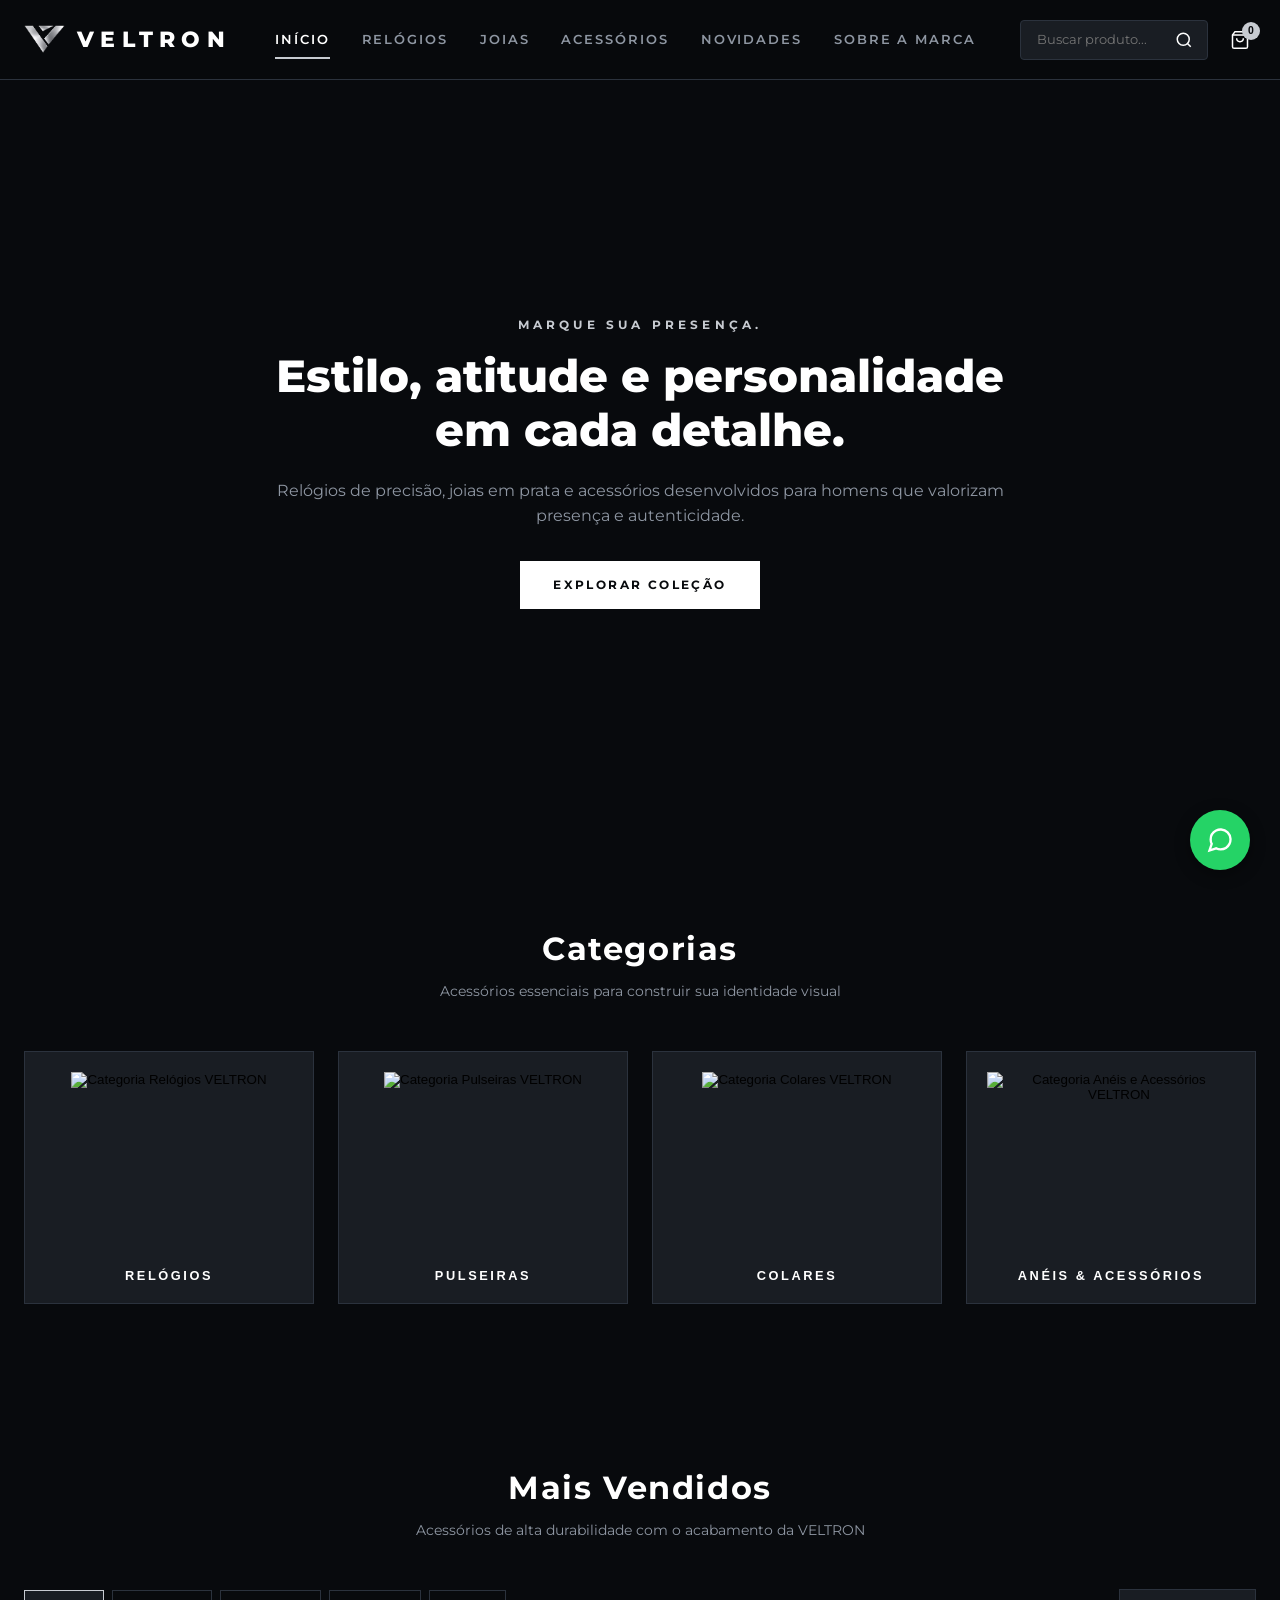
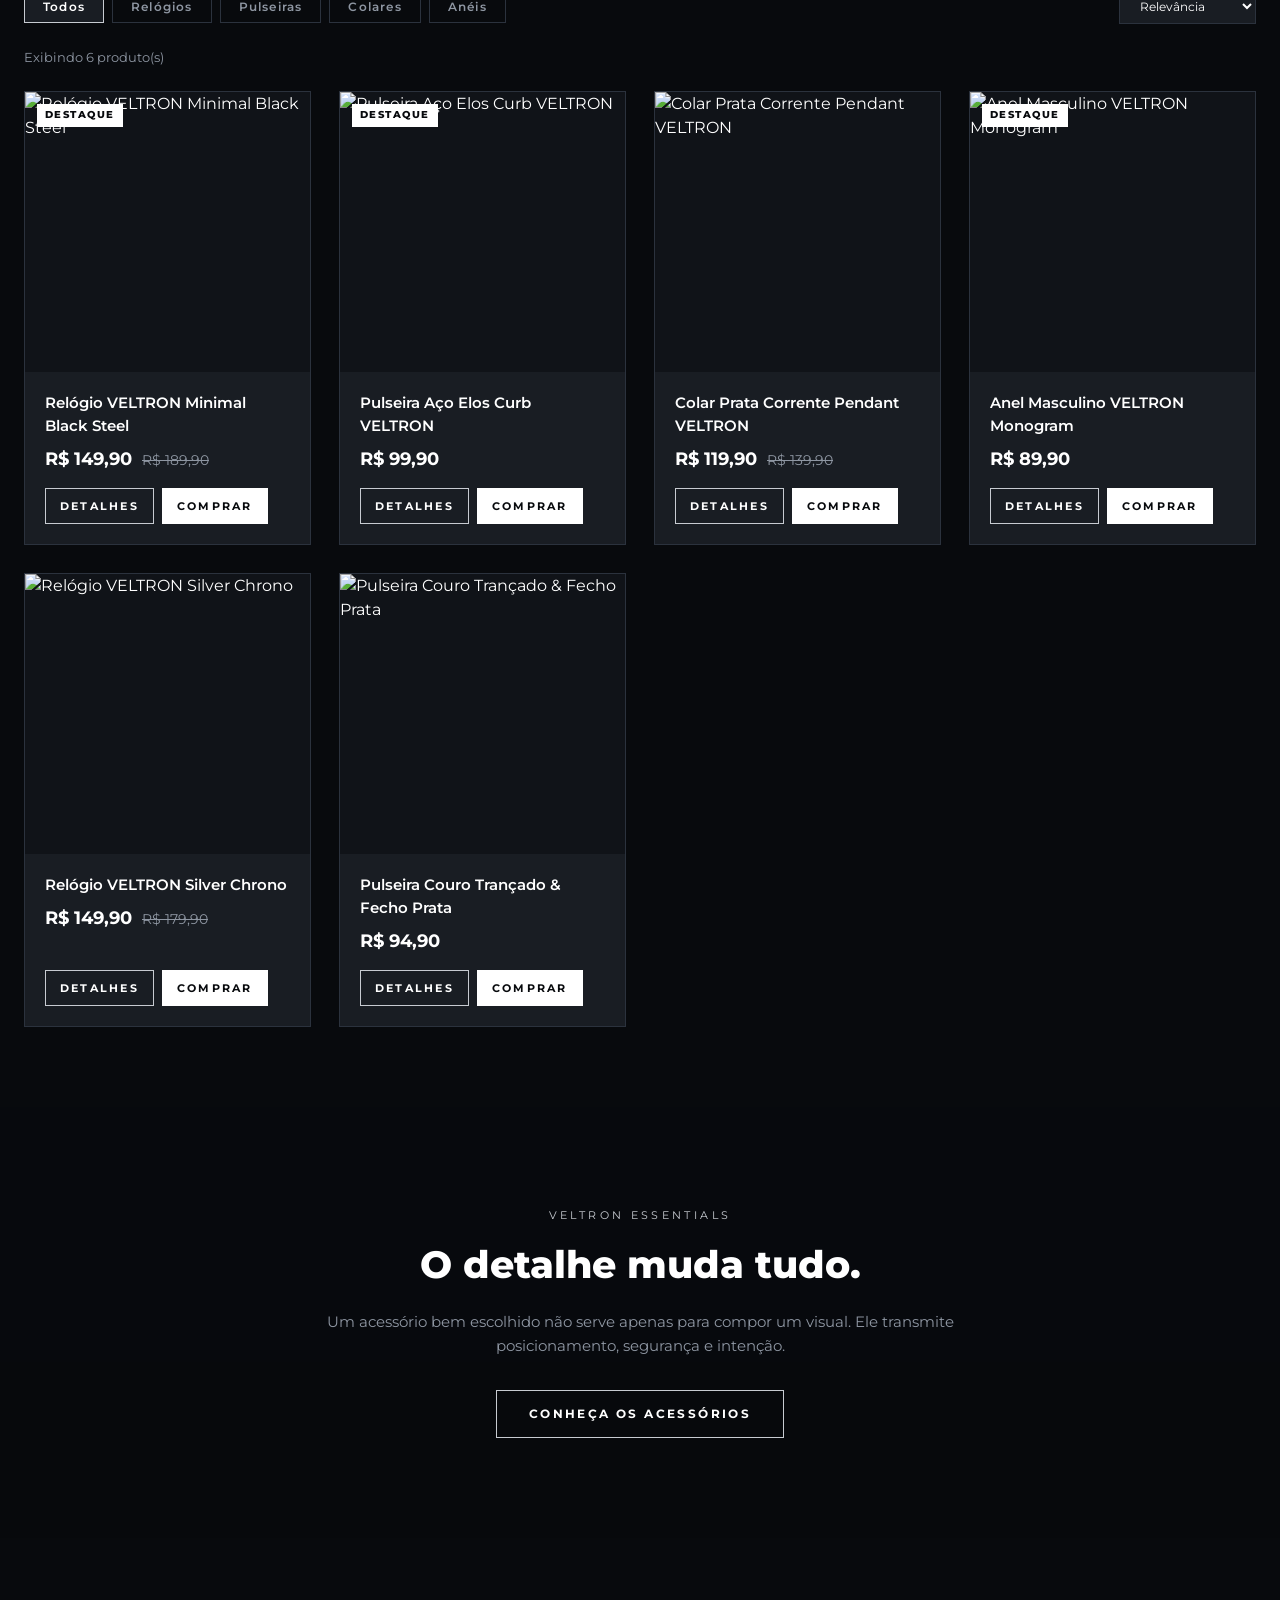
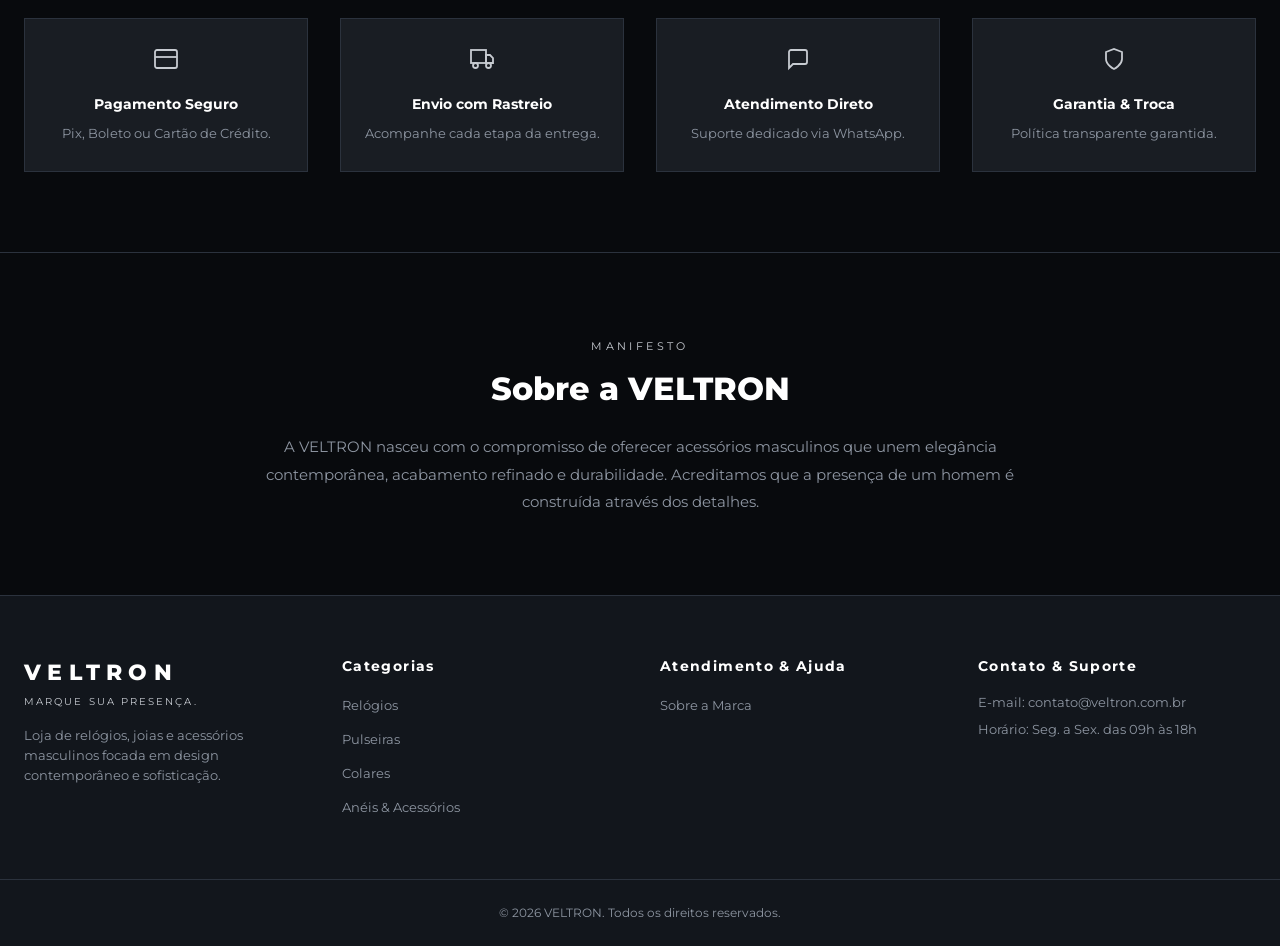
==== index.html @ 87d28509 "primeiro envio e-comerce veltron" ====
<!DOCTYPE html>
<html lang="pt-BR">
<head>
    <meta charset="UTF-8">
    <meta name="viewport" content="width=device-width, initial-scale=1.0">
    <title>VELTRON | Relógios, Joias e Acessórios Masculinos</title>
    <meta name="description" content="VELTRON - Relógios, joias e acessórios masculinos com design sofisticado e contemporâneo. Marque sua presença.">
    
    <!-- Tipografia Montserrat -->
    <link rel="preconnect" href="https://fonts.googleapis.com">
    <link rel="preconnect" href="https://fonts.gstatic.com" crossorigin>
    <link href="https://fonts.googleapis.com/css2?family=Montserrat:wght@300;400;500;600;700;800&display=swap" rel="stylesheet">
    
    <!-- Estilos da Aplicação -->
    <link rel="stylesheet" href="assets/css/style.css">
</head>
<body>

    <a href="#main-content" class="skip-link">Pular para o conteúdo principal</a>

    <!-- CABEÇALHO -->
    <header class="site-header" id="header">
    <div class="header-container">
        <!-- LOGO COM O SÍMBOLO DA VELTRON -->
        <a href="index.html" class="brand-logo" aria-label="VELTRON - Página Inicial">
            <img src="assets/images/simbolo.png" alt="Símbolo VELTRON" class="brand-symbol-img">
            <span class="brand-title">VELTRON</span>
        </a>

        <!-- NAVEGAÇÃO DESKTOP -->
        <nav class="nav-desktop">
                <a href="index.html" class="nav-link">Início</a>
                <a href="relogios.html" class="nav-link">Relógios</a>
                <a href="joias.html" class="nav-link active">Joias</a>
                <a href="acessorios.html" class="nav-link">Acessórios</a>
                <a href="novidades.html" class="nav-link">Novidades</a>
                <a href="sobre.html" class="nav-link">Sobre a Marca</a>
            </nav>

        <!-- AÇÕES DO CABEÇALHO -->
        <div class="header-actions">
            <div class="search-box">
                <input type="search" id="searchInput" placeholder="Buscar produto..." aria-label="Buscar produtos no catálogo">
                <button class="action-btn" aria-label="Executar busca">
                    <svg width="18" height="18" viewBox="0 0 24 24" fill="none" stroke="currentColor" stroke-width="2"><circle cx="11" cy="11" r="8"></circle><line x1="21" y1="21" x2="16.65" y2="16.65"></line></svg>
                </button>
            </div>

            <button class="action-btn cart-toggle" id="cartToggleBtn" aria-label="Abrir carrinho de compras">
                <svg width="20" height="20" viewBox="0 0 24 24" fill="none" stroke="currentColor" stroke-width="1.8"><path d="M6 2L3 6v14a2 2 0 0 0 2 2h14a2 2 0 0 0 2-2V6l-3-4z"></path><line x1="3" y1="6" x2="21" y2="6"></line><path d="M16 10a4 4 0 0 1-8 0"></path></svg>
                <span class="cart-counter" id="cartBadge">0</span>
            </button>

            <button class="action-btn mobile-menu-toggle" id="mobileMenuBtn" aria-label="Abrir menu de navegação">
                <svg width="22" height="22" viewBox="0 0 24 24" fill="none" stroke="currentColor" stroke-width="2"><line x1="3" y1="12" x2="21" y2="12"></line><line x1="3" y1="6" x2="21" y2="6"></line><line x1="3" y1="18" x2="21" y2="18"></line></svg>
            </button>
        </div>
    </div>

    <!-- MENU MOBILE DRAWER -->
    <div class="mobile-nav-drawer" id="mobileDrawer" aria-hidden="true">
        <nav class="mobile-nav-links">
            <a href="#catalog" class="mobile-link" data-category="todos">Início</a>
            <a href="#catalog" class="mobile-link" data-category="relogios">Relógios</a>
            <a href="#catalog" class="mobile-link" data-category="pulseiras">Pulseiras</a>
            <a href="#catalog" class="mobile-link" data-category="colares">Colares</a>
            <a href="#catalog" class="mobile-link" data-category="aneis">Anéis & Acessórios</a>
            <a href="#sobre" class="mobile-link">Sobre a Marca</a>
        </nav>
    </div>
</header>

    <main id="main-content">
        <!-- HERO -->
        <section class="hero-section">
            <div class="hero-overlay"></div>
            <div class="hero-container">
                <span class="hero-tagline">MARQUE SUA PRESENÇA.</span>
                <h1 class="hero-title">Estilo, atitude e personalidade em cada detalhe.</h1>
                <p class="hero-description">Relógios de precisão, joias em prata e acessórios desenvolvidos para homens que valorizam presença e autenticidade.</p>
                <div class="hero-cta">
                    <a href="#catalog" class="btn btn-primary">EXPLORAR COLEÇÃO</a>
                </div>
            </div>
        </section>

        <!-- CATEGORIAS -->
        <section class="section categories-section">
            <div class="container">
                <div class="section-header">
                    <h2 class="section-title">Categorias</h2>
                    <p class="section-subtitle">Acessórios essenciais para construir sua identidade visual</p>
                </div>

                <div class="categories-grid">
                    <!-- DICA DE IMAGEM: Substitua o link do src pela sua imagem local ex: assets/images/relogios.jpg -->
                    <button class="category-card" data-filter="relogios">
                        <div class="category-img-wrapper">
                            <img src="https://images.unsplash.com/photo-1523275335684-37898b6baf30?w=600&q=80" alt="Categoria Relógios VELTRON" loading="lazy">
                        </div>
                        <span class="category-name">RELÓGIOS</span>
                    </button>

                    <button class="category-card" data-filter="pulseiras">
                        <div class="category-img-wrapper">
                            <img src="https://images.unsplash.com/photo-1611591475179-6703be79b35c?w=600&q=80" alt="Categoria Pulseiras VELTRON" loading="lazy">
                        </div>
                        <span class="category-name">PULSEIRAS</span>
                    </button>

                    <button class="category-card" data-filter="colares">
                        <div class="category-img-wrapper">
                            <img src="https://images.unsplash.com/photo-1599643478518-a784e5dc4c8f?w=600&q=80" alt="Categoria Colares VELTRON" loading="lazy">
                        </div>
                        <span class="category-name">COLARES</span>
                    </button>

                    <button class="category-card" data-filter="aneis">
                        <div class="category-img-wrapper">
                            <img src="https://images.unsplash.com/photo-1605100804763-247f67b3557e?w=600&q=80" alt="Categoria Anéis e Acessórios VELTRON" loading="lazy">
                        </div>
                        <span class="category-name">ANÉIS & ACESSÓRIOS</span>
                    </button>
                </div>
            </div>
        </section>

        <!-- CATÁLOGO -->
        <section class="section catalog-section" id="catalog">
            <div class="container">
                <div class="section-header">
                    <h2 class="section-title" id="catalogTitle">Mais Vendidos</h2>
                    <p class="section-subtitle">Acessórios de alta durabilidade com o acabamento da VELTRON</p>
                </div>

                <div class="catalog-toolbar">
                    <div class="filter-tabs">
                        <button class="tab-btn active" data-category="todos">Todos</button>
                        <button class="tab-btn" data-category="relogios">Relógios</button>
                        <button class="tab-btn" data-category="pulseiras">Pulseiras</button>
                        <button class="tab-btn" data-category="colares">Colares</button>
                        <button class="tab-btn" data-category="aneis">Anéis</button>
                    </div>

                    <div class="sort-wrapper">
                        <label for="sortSelect" class="sr-only">Ordenar produtos</label>
                        <select id="sortSelect" class="select-input">
                            <option value="relevancia">Relevância</option>
                            <option value="menor-preco">Menor Preço</option>
                            <option value="maior-preco">Maior Preço</option>
                            <option value="novidades">Lançamentos</option>
                        </select>
                    </div>
                </div>

                <div class="results-info" id="resultsCount">Exibindo produtos</div>
                <div class="products-grid" id="productsGrid"></div>
            </div>
        </section>

        <!-- EDITORIAL BANNER -->
        <section class="editorial-banner">
            <div class="editorial-overlay"></div>
            <div class="container editorial-container">
                <span class="editorial-tag">VELTRON ESSENTIALS</span>
                <h2 class="editorial-title">O detalhe muda tudo.</h2>
                <p class="editorial-text">Um acessório bem escolhido não serve apenas para compor um visual. Ele transmite posicionamento, segurança e intenção.</p>
                <a href="#catalog" class="btn btn-outline">CONHEÇA OS ACESSÓRIOS</a>
            </div>
        </section>

        <!-- DIFERENCIAIS -->
        <section class="section features-section">
            <div class="container">
                <div class="features-grid">
                    <div class="feature-card">
                        <div class="feature-icon"><svg width="24" height="24" viewBox="0 0 24 24" fill="none" stroke="currentColor" stroke-width="1.8"><rect x="1" y="3" width="22" height="18" rx="2" ry="2"></rect><line x1="1" y1="10" x2="23" y2="10"></line></svg></div>
                        <h3 class="feature-title">Pagamento Seguro</h3>
                        <p class="feature-desc">Pix, Boleto ou Cartão de Crédito.</p>
                    </div>
                    <div class="feature-card">
                        <div class="feature-icon"><svg width="24" height="24" viewBox="0 0 24 24" fill="none" stroke="currentColor" stroke-width="1.8"><rect x="1" y="3" width="15" height="13"></rect><polygon points="16 8 20 8 23 11 23 16 16 16 16 8"></polygon><circle cx="5.5" cy="18.5" r="2.5"></circle><circle cx="18.5" cy="18.5" r="2.5"></circle></svg></div>
                        <h3 class="feature-title">Envio com Rastreio</h3>
                        <p class="feature-desc">Acompanhe cada etapa da entrega.</p>
                    </div>
                    <div class="feature-card">
                        <div class="feature-icon"><svg width="24" height="24" viewBox="0 0 24 24" fill="none" stroke="currentColor" stroke-width="1.8"><path d="M21 15a2 2 0 0 1-2 2H7l-4 4V5a2 2 0 0 1 2-2h14a2 2 0 0 1 2 2z"></path></svg></div>
                        <h3 class="feature-title">Atendimento Direto</h3>
                        <p class="feature-desc">Suporte dedicado via WhatsApp.</p>
                    </div>
                    <div class="feature-card">
                        <div class="feature-icon"><svg width="24" height="24" viewBox="0 0 24 24" fill="none" stroke="currentColor" stroke-width="1.8"><path d="M12 22s8-4 8-10V5l-8-3-8 3v7c0 6 8 10 8 10z"></path></svg></div>
                        <h3 class="feature-title">Garantia & Troca</h3>
                        <p class="feature-desc">Política transparente garantida.</p>
                    </div>
                </div>
            </div>
        </section>

        <!-- SOBRE -->
        <section class="section about-section" id="sobre">
            <div class="container about-container">
                <span class="about-tag">MANIFESTO</span>
                <h2 class="about-title">Sobre a VELTRON</h2>
                <p class="about-p">A VELTRON nasceu com o compromisso de oferecer acessórios masculinos que unem elegância contemporânea, acabamento refinado e durabilidade. Acreditamos que a presença de um homem é construída através dos detalhes.</p>
            </div>
        </section>
    </main>

    <!-- BOTÃO FLUTUANTE DO WHATSAPP -->
    <a href="https://wa.me/5527999999999?text=Olá,%20gostaria%20de%20tirar%20dúvidas%20sobre%20os%20produtos%20da%20Veltron." target="_blank" class="whatsapp-float" aria-label="Atendimento via WhatsApp">
        <svg width="28" height="28" viewBox="0 0 24 24" fill="none" stroke="currentColor" stroke-width="2"><path d="M21 11.5a8.38 8.38 0 0 1-.9 3.8 8.5 8.5 0 0 1-7.6 4.7 8.38 8.38 0 0 1-3.8-.9L3 21l1.9-5.7a8.38 8.38 0 0 1-.9-3.8 8.5 8.5 0 0 1 4.7-7.6 8.38 8.38 0 0 1 3.8-.9h.5a8.48 8.48 0 0 1 8 8v.5z"></path></svg>
    </a>

    <!-- DRAWER CARRINHO -->
    <div class="cart-drawer-backdrop" id="cartBackdrop"></div>
    <aside class="cart-drawer" id="cartDrawer" aria-label="Carrinho de Compras" aria-hidden="true">
        <div class="cart-drawer-header">
            <h3 class="cart-drawer-title">SEU CARRINHO</h3>
            <button class="close-btn" id="cartCloseBtn" aria-label="Fechar carrinho">&times;</button>
        </div>

        <div class="cart-drawer-body" id="cartItemsContainer"></div>

        <div class="cart-drawer-footer">
            <div class="cart-summary-row">
                <span>Subtotal</span>
                <strong id="cartSubtotal">R$ 0,00</strong>
            </div>
            <p class="cart-notice">Frete e forma de pagamento definidos no próximo passo.</p>
            <button class="btn btn-primary btn-block" id="checkoutBtn" disabled>AVANÇAR PARA ENTREGA</button>
        </div>
    </aside>

    <!-- MODAL DE CHECKOUT & DADOS DE ENTREGA / NOTA PARA O WHATSAPP -->
    <div class="modal-backdrop" id="checkoutModalBackdrop">
        <div class="modal-card" style="max-width: 500px;">
            <button class="close-btn modal-close" id="checkoutCloseBtn" aria-label="Fechar">&times;</button>
            <h3 class="modal-title" style="margin-bottom: 20px;">DADOS DE ENTREGA & PAGAMENTO</h3>
            <form id="whatsappCheckoutForm" class="checkout-form">
                <div class="form-group">
                    <label for="clientName">Nome Completo</label>
                    <input type="text" id="clientName" required placeholder="Ex: Carlos Silva">
                </div>
                <div class="form-group">
                    <label for="clientPhone">Telefone / WhatsApp</label>
                    <input type="tel" id="clientPhone" required placeholder="(27) 99999-9999">
                </div>
                <div class="form-group">
                    <label for="clientAddress">Endereço Completo (Rua, Nº, Bairro, Cidade/UF, CEP)</label>
                    <textarea id="clientAddress" rows="3" required placeholder="Ex: Rua das Flores, 123, Centro, Vila Velha - ES"></textarea>
                </div>
                <div class="form-group">
                    <label for="clientPayment">Forma de Pagamento Desejada</label>
                    <select id="clientPayment" class="select-input" style="width: 100%;" required>
                        <option value="">Selecione...</option>
                        <option value="Pix (Aprovação imediata)">Pix</option>
                        <option value="Cartão de Crédito">Cartão de Crédito</option>
                        <option value="Boleto Bancário">Boleto Bancário</option>
                    </select>
                </div>
                <button type="submit" class="btn btn-primary btn-block" style="margin-top: 10px;">ENVIAR PEDIDO VIA WHATSAPP</button>
            </form>
        </div>
    </div>

    <!-- MODAL QUICK VIEW -->
    <div class="modal-backdrop" id="productModalBackdrop">
        <div class="modal-card" id="productModal">
            <button class="close-btn modal-close" id="modalCloseBtn" aria-label="Fechar modal">&times;</button>
            <div class="modal-body" id="modalProductContent"></div>
        </div>
    </div>

    <!-- RODAPÉ -->
    <footer class="site-footer">
        <div class="container footer-grid">
            <div class="footer-col brand-col">
                <span class="brand-title">VELTRON</span>
                <p class="footer-brand-slogan">MARQUE SUA PRESENÇA.</p>
                <p class="footer-text">Loja de relógios, joias e acessórios masculinos focada em design contemporâneo e sofisticação.</p>
            </div>
            <div class="footer-col">
                <h4 class="footer-heading">Categorias</h4>
                <ul class="footer-links">
                    <li><a href="#catalog" class="footer-link" data-category="relogios">Relógios</a></li>
                    <li><a href="#catalog" class="footer-link" data-category="pulseiras">Pulseiras</a></li>
                    <li><a href="#catalog" class="footer-link" data-category="colares">Colares</a></li>
                    <li><a href="#catalog" class="footer-link" data-category="aneis">Anéis & Acessórios</a></li>
                </ul>
            </div>
            <div class="footer-col">
                <h4 class="footer-heading">Atendimento & Ajuda</h4>
                <ul class="footer-links">
                    <li><a href="#sobre" class="footer-link">Sobre a Marca</a></li>
                </ul>
            </div>
            <div class="footer-col">
                <h4 class="footer-heading">Contato & Suporte</h4>
                <p class="footer-contact-item">E-mail: contato@veltron.com.br</p>
                <p class="footer-contact-item">Horário: Seg. a Sex. das 09h às 18h</p>
            </div>
        </div>
        <div class="footer-bottom">
            <div class="container footer-bottom-content">
                <p>&copy; 2026 VELTRON. Todos os direitos reservados.</p>
            </div>
        </div>
    </footer>

    <script src="assets/js/main.js"></script>
</body>
</html>
---- assets/css/style.css ----
/* ==========================================================================
   VELTRON E-COMMERCE - DESIGN SYSTEM & STYLESHEET (OTIMIZADO)
   Paleta Oficial: #080A0D (Preto), #191D23 (Grafite), #C7CBD1 (Prata), #FFFFFF (Branco)
   ========================================================================== */

:root {
    --color-bg-black: #080A0D;
    --color-bg-surface: #12161C;
    --color-card-bg: #191D23;
    
    --color-border: #2B323D;
    --color-border-light: #3D4654;
    
    --color-silver: #C7CBD1;
    --color-silver-muted: #8E96A2;
    --color-white: #FFFFFF;
    
    --font-primary: 'Montserrat', -apple-system, BlinkMacSystemFont, sans-serif;
    --transition-fast: all 0.2s cubic-bezier(0.16, 1, 0.3, 1);
    --transition-normal: all 0.3s cubic-bezier(0.16, 1, 0.3, 1);
}

/* ==========================================================================
   1. RESET E BASE
   ========================================================================== */
*, *::before, *::after {
    margin: 0;
    padding: 0;
    box-sizing: border-box;
}

html {
    scroll-behavior: smooth;
}

body {
    background-color: var(--color-bg-black);
    color: var(--color-white);
    font-family: var(--font-primary);
    line-height: 1.5;
    -webkit-font-smoothing: antialiased;
    overflow-x: hidden;
}

/* ==========================================================================
   2. UTILITÁRIOS & ACESSIBILIDADE
   ========================================================================== */
.sr-only {
    position: absolute;
    width: 1px;
    height: 1px;
    padding: 0;
    margin: -1px;
    overflow: hidden;
    clip: rect(0, 0, 0, 0);
    border: 0;
}

.skip-link {
    position: absolute;
    top: -40px;
    left: 10px;
    background: var(--color-white);
    color: var(--color-bg-black);
    padding: 8px 16px;
    z-index: 10000;
    font-size: 0.8rem;
    font-weight: 700;
    transition: top 0.2s;
}

.skip-link:focus {
    top: 10px;
}

.container {
    max-width: 1280px;
    margin: 0 auto;
    padding: 0 24px;
}

.section {
    padding: 80px 0;
}

.section-header {
    text-align: center;
    margin-bottom: 48px;
}

.section-title {
    font-size: 2rem;
    font-weight: 700;
    letter-spacing: 0.05em;
    color: var(--color-white);
    margin-bottom: 8px;
}

.section-subtitle {
    font-size: 0.9rem;
    color: var(--color-silver-muted);
    font-weight: 400;
}

/* ==========================================================================
   3. SISTEMA DE BOTÕES
   ========================================================================== */
.btn {
    display: inline-flex;
    align-items: center;
    justify-content: center;
    padding: 14px 32px;
    font-family: var(--font-primary);
    font-size: 0.75rem;
    font-weight: 700;
    letter-spacing: 0.2em;
    text-transform: uppercase;
    text-decoration: none;
    border: 1px solid transparent;
    cursor: pointer;
    transition: var(--transition-fast);
}

.btn-primary {
    background-color: var(--color-white);
    color: var(--color-bg-black);
    border-color: var(--color-white);
    position: relative;
    overflow: hidden;
}

.btn-primary::after {
    content: '';
    position: absolute;
    top: -50%;
    left: -50%;
    width: 200%;
    height: 200%;
    background: linear-gradient(60deg, transparent, rgba(255, 255, 255, 0.3), transparent);
    transform: rotate(30deg) translateY(-100%);
    transition: transform 0.6s ease;
}

.btn-primary:hover::after {
    transform: rotate(30deg) translateY(100%);
}

.btn-primary:hover, .btn-primary:focus-visible {
    background-color: var(--color-silver);
    border-color: var(--color-silver);
    transform: translateY(-2px);
    box-shadow: 0 8px 20px rgba(255, 255, 255, 0.15);
    outline: none;
}

.btn-outline {
    background-color: transparent;
    color: var(--color-white);
    border-color: var(--color-silver);
}

.btn-outline:hover, .btn-outline:focus-visible {
    background-color: var(--color-white);
    color: var(--color-bg-black);
    border-color: var(--color-white);
    outline: none;
}

.btn-block {
    width: 100%;
}

.btn-sm {
    padding: 10px 14px;
    font-size: 0.7rem;
}

/* ==========================================================================
   4. CABEÇALHO & NAVEGAÇÃO (ESTABILIZADO)
   ========================================================================== */
.site-header {
    position: fixed;
    top: 0;
    left: 0;
    width: 100%;
    height: 80px;
    background-color: rgba(8, 10, 13, 0.95);
    backdrop-filter: blur(12px);
    border-bottom: 1px solid var(--color-border);
    z-index: 1000;
}

.header-container {
    max-width: 1320px;
    margin: 0 auto;
    height: 100%;
    display: flex;
    align-items: center;
    justify-content: space-between;
    padding: 0 24px;
}

.brand-logo {
    text-decoration: none;
    display: flex;
    align-items: center;
    gap: 12px;
    min-width: 180px;
}

.brand-symbol-img {
    height: 28px;
    width: auto;
    object-fit: contain;
    display: block;
    transition: transform 0.3s cubic-bezier(0.16, 1, 0.3, 1);
}

.brand-logo:hover .brand-symbol-img {
    transform: scale(1.08) rotate(-3deg);
}

.brand-title {
    font-size: 1.4rem;
    font-weight: 800;
    letter-spacing: 0.28em;
    color: var(--color-white);
    white-space: nowrap;
}

.nav-desktop {
    display: flex;
    align-items: center;
    gap: 32px;
}

.nav-link {
    color: var(--color-silver-muted);
    text-decoration: none;
    font-size: 0.8rem;
    font-weight: 600;
    letter-spacing: 0.15em;
    text-transform: uppercase;
    padding: 8px 0;
    position: relative;
    transition: color 0.3s ease;
}

.nav-link:hover, .nav-link.active, .nav-link:focus-visible {
    color: var(--color-white);
    outline: none;
}

.nav-link::after {
    content: '';
    position: absolute;
    bottom: -2px;
    left: 50%;
    width: 0;
    height: 2px;
    background-color: var(--color-silver);
    transition: width 0.3s ease, left 0.3s ease;
}

.nav-link.active::after,
.nav-link:hover::after {
    width: 100%;
    left: 0;
}

.header-actions {
    display: flex;
    align-items: center;
    gap: 16px;
}

.search-box {
    display: flex;
    align-items: center;
    background-color: var(--color-card-bg);
    border: 1px solid var(--color-border);
    padding: 4px 8px;
    border-radius: 4px;
}

.search-box input {
    background: transparent;
    border: none;
    color: var(--color-white);
    font-family: var(--font-primary);
    font-size: 0.8rem;
    padding: 4px 8px;
    width: 140px;
}

.search-box input:focus {
    outline: none;
}

.action-btn {
    background: transparent;
    border: none;
    color: var(--color-white);
    cursor: pointer;
    padding: 6px;
    display: flex;
    align-items: center;
    justify-content: center;
    position: relative;
    transition: var(--transition-fast);
}

.action-btn:hover, .action-btn:focus-visible {
    color: var(--color-silver);
    outline: none;
}

.cart-counter {
    position: absolute;
    top: -2px;
    right: -4px;
    background-color: var(--color-silver);
    color: var(--color-bg-black);
    font-size: 0.65rem;
    font-weight: 800;
    width: 18px;
    height: 18px;
    border-radius: 50%;
    display: flex;
    align-items: center;
    justify-content: center;
}

.mobile-menu-toggle {
    display: none;
}

/* MENU MOBILE DRAWER */
.mobile-nav-drawer {
    display: none;
    position: fixed;
    top: 80px;
    left: 0;
    width: 100%;
    background-color: var(--color-bg-surface);
    border-bottom: 1px solid var(--color-border);
    padding: 24px;
    z-index: 999;
}

.mobile-nav-drawer.open {
    display: block;
}

.mobile-nav-links {
    display: flex;
    flex-direction: column;
    gap: 16px;
}

.mobile-link {
    color: var(--color-silver);
    text-decoration: none;
    font-size: 0.9rem;
    font-weight: 600;
    letter-spacing: 0.15em;
    text-transform: uppercase;
}

/* ==========================================================================
   5. HERO SECTION
   ========================================================================== */
.hero-section {
    position: relative;
    min-height: 85vh;
    margin-top: 80px;
    display: flex;
    align-items: center;
    justify-content: center;
    background: url('https://images.unsplash.com/photo-1614164185128-e4ec99c436d7?w=1920&q=80') center center / cover no-repeat;
    text-align: center;
}

.hero-overlay {
    position: absolute;
    inset: 0;
    background: radial-gradient(circle at center, rgba(8, 10, 13, 0.75) 0%, rgba(8, 10, 13, 0.92) 80%);
}

.hero-container {
    position: relative;
    z-index: 2;
    max-width: 800px;
    padding: 0 24px;
    animation: fadeUp 0.6s cubic-bezier(0.16, 1, 0.3, 1) forwards;
}

.hero-tagline {
    font-size: 0.75rem;
    letter-spacing: 0.35em;
    color: var(--color-silver);
    font-weight: 700;
    display: block;
    margin-bottom: 16px;
}

.hero-title {
    font-size: 2.8rem;
    font-weight: 800;
    line-height: 1.2;
    margin-bottom: 20px;
    color: var(--color-white);
}

.hero-description {
    font-size: 1rem;
    color: var(--color-silver-muted);
    line-height: 1.6;
    margin-bottom: 32px;
    font-weight: 400;
}

/* ==========================================================================
   6. CATEGORIAS & CATÁLOGO DE PRODUTOS
   ========================================================================== */
.categories-grid {
    display: grid;
    grid-template-columns: repeat(auto-fit, minmax(240px, 1fr));
    gap: 24px;
}

.category-card {
    background-color: var(--color-card-bg);
    border: 1px solid var(--color-border);
    padding: 20px;
    display: flex;
    flex-direction: column;
    align-items: center;
    gap: 16px;
    cursor: pointer;
    transition: var(--transition-normal);
    animation: fadeUp 0.6s cubic-bezier(0.16, 1, 0.3, 1) forwards;
}

.category-card:hover, .category-card:focus-visible {
    border-color: var(--color-silver);
    transform: translateY(-4px);
    outline: none;
}

.category-img-wrapper {
    width: 100%;
    height: 180px;
    overflow: hidden;
}

.category-img-wrapper img {
    width: 100%;
    height: 100%;
    object-fit: cover;
    transition: var(--transition-normal);
}

.category-card:hover img {
    transform: scale(1.05);
}

.category-name {
    font-size: 0.8rem;
    font-weight: 700;
    letter-spacing: 0.2em;
    color: var(--color-white);
}

.catalog-toolbar {
    display: flex;
    justify-content: space-between;
    align-items: center;
    margin-bottom: 24px;
    flex-wrap: wrap;
    gap: 16px;
}

.filter-tabs {
    display: flex;
    gap: 8px;
    flex-wrap: wrap;
}

.tab-btn {
    background: transparent;
    border: 1px solid var(--color-border);
    color: var(--color-silver-muted);
    padding: 8px 18px;
    font-family: var(--font-primary);
    font-size: 0.75rem;
    font-weight: 600;
    letter-spacing: 0.1em;
    cursor: pointer;
    transition: var(--transition-fast);
}

.tab-btn:hover, .tab-btn.active, .tab-btn:focus-visible {
    background-color: var(--color-card-bg);
    border-color: var(--color-silver);
    color: var(--color-white);
    outline: none;
}

.select-input {
    background-color: var(--color-card-bg);
    border: 1px solid var(--color-border);
    color: var(--color-white);
    padding: 8px 16px;
    font-family: var(--font-primary);
    font-size: 0.75rem;
    cursor: pointer;
}

.select-input:focus {
    outline: 1px solid var(--color-silver);
}

.results-info {
    font-size: 0.8rem;
    color: var(--color-silver-muted);
    margin-bottom: 24px;
}

.products-grid {
    display: grid;
    grid-template-columns: repeat(auto-fill, minmax(260px, 1fr));
    gap: 28px;
}

/* CARDS DE PRODUTO */
.product-card {
    background-color: var(--color-card-bg);
    border: 1px solid var(--color-border);
    display: flex;
    flex-direction: column;
    position: relative;
    transition: transform 0.3s cubic-bezier(0.16, 1, 0.3, 1), border-color 0.3s ease, box-shadow 0.3s ease;
    animation: fadeUp 0.6s cubic-bezier(0.16, 1, 0.3, 1) forwards;
}

.product-card:hover {
    border-color: var(--color-silver);
    transform: translateY(-6px);
    box-shadow: 0 12px 30px rgba(0, 0, 0, 0.6);
}

.badge-tag {
    position: absolute;
    top: 12px;
    left: 12px;
    background-color: var(--color-white);
    color: var(--color-bg-black);
    font-size: 0.6rem;
    font-weight: 800;
    letter-spacing: 0.15em;
    padding: 4px 8px;
    z-index: 2;
}

.product-img-box {
    width: 100%;
    height: 280px;
    overflow: hidden;
    background-color: #101318;
}

.product-img-box img {
    width: 100%;
    height: 100%;
    object-fit: cover;
    transition: transform 0.5s cubic-bezier(0.16, 1, 0.3, 1);
}

.product-card:hover .product-img-box img {
    transform: scale(1.08);
}

.product-info {
    padding: 20px;
    display: flex;
    flex-direction: column;
    flex-grow: 1;
}

.product-title {
    font-size: 0.95rem;
    font-weight: 600;
    color: var(--color-white);
    margin-bottom: 8px;
}

.product-prices {
    display: flex;
    align-items: baseline;
    gap: 10px;
    margin-bottom: 16px;
}

.current-price {
    font-size: 1.1rem;
    font-weight: 700;
    color: var(--color-white);
}

.old-price {
    font-size: 0.85rem;
    color: var(--color-silver-muted);
    text-decoration: line-through;
}

.product-actions {
    margin-top: auto;
    display: flex;
    gap: 8px;
}

/* ==========================================================================
   7. SEÇÕES EDITORIAIS, DIFERENCIAIS & NEWSLETTER
   ========================================================================== */
.editorial-banner {
    position: relative;
    padding: 100px 0;
    background: url('https://images.unsplash.com/photo-1507679799987-c73779587ccf?w=1800&q=80') center center / cover no-repeat;
    text-align: center;
}

.editorial-overlay {
    position: absolute;
    inset: 0;
    background: rgba(8, 10, 13, 0.85);
}

.editorial-container {
    position: relative;
    z-index: 2;
    max-width: 700px;
}

.editorial-tag {
    font-size: 0.7rem;
    letter-spacing: 0.3em;
    color: var(--color-silver);
    display: block;
    margin-bottom: 12px;
}

.editorial-title {
    font-size: 2.4rem;
    font-weight: 800;
    margin-bottom: 16px;
}

.editorial-text {
    font-size: 0.95rem;
    color: var(--color-silver-muted);
    margin-bottom: 32px;
    line-height: 1.6;
}

.features-grid {
    display: grid;
    grid-template-columns: repeat(auto-fit, minmax(220px, 1fr));
    gap: 32px;
}

.feature-card {
    background-color: var(--color-card-bg);
    border: 1px solid var(--color-border);
    padding: 28px 20px;
    text-align: center;
    animation: fadeUp 0.6s cubic-bezier(0.16, 1, 0.3, 1) forwards;
}

.feature-icon {
    color: var(--color-silver);
    margin-bottom: 16px;
}

.feature-title {
    font-size: 0.9rem;
    font-weight: 700;
    margin-bottom: 8px;
}

.feature-desc {
    font-size: 0.8rem;
    color: var(--color-silver-muted);
    line-height: 1.5;
}

.newsletter-container {
    text-align: center;
    max-width: 600px;
}

.newsletter-title {
    font-size: 1.8rem;
    font-weight: 700;
    margin-bottom: 12px;
}

.newsletter-desc {
    font-size: 0.85rem;
    color: var(--color-silver-muted);
    margin-bottom: 24px;
}

.newsletter-form {
    display: flex;
    gap: 8px;
}

.newsletter-form input {
    flex-grow: 1;
    background-color: var(--color-card-bg);
    border: 1px solid var(--color-border);
    padding: 14px 18px;
    color: var(--color-white);
    font-family: var(--font-primary);
    font-size: 0.85rem;
}

.newsletter-form input:focus {
    outline: 1px solid var(--color-silver);
}

.newsletter-feedback {
    margin-top: 12px;
    font-size: 0.8rem;
    color: var(--color-silver);
}

.about-section {
    border-top: 1px solid var(--color-border);
}

.about-container {
    max-width: 800px;
    text-align: center;
}

.about-tag {
    font-size: 0.7rem;
    letter-spacing: 0.3em;
    color: var(--color-silver);
}

.about-title {
    font-size: 2rem;
    font-weight: 800;
    margin: 8px 0 20px;
}

.about-p {
    font-size: 0.95rem;
    color: var(--color-silver-muted);
    line-height: 1.8;
}

/* ==========================================================================
   8. COMPONENTES INTERATIVOS (CARRINHO & MODAIS)
   ========================================================================== */
.cart-drawer-backdrop, .modal-backdrop {
    position: fixed;
    inset: 0;
    background: rgba(0, 0, 0, 0.75);
    z-index: 2000;
    opacity: 0;
    pointer-events: none;
    transition: var(--transition-normal);
}

.cart-drawer-backdrop.open, .modal-backdrop.open {
    opacity: 1;
    pointer-events: auto;
}

.cart-drawer {
    position: fixed;
    top: 0;
    right: 0;
    width: 100%;
    max-width: 400px;
    height: 100%;
    background-color: var(--color-bg-surface);
    border-left: 1px solid var(--color-border);
    z-index: 2001;
    transform: translateX(100%);
    transition: var(--transition-normal);
    display: flex;
    flex-direction: column;
}

.cart-drawer.open {
    transform: translateX(0);
}

.cart-drawer-header {
    padding: 24px;
    border-bottom: 1px solid var(--color-border);
    display: flex;
    justify-content: space-between;
    align-items: center;
}

.cart-drawer-title {
    font-size: 1rem;
    font-weight: 700;
    letter-spacing: 0.15em;
}

.close-btn {
    background: transparent;
    border: none;
    color: var(--color-white);
    font-size: 1.8rem;
    cursor: pointer;
    line-height: 1;
}

.cart-drawer-body {
    padding: 24px;
    flex-grow: 1;
    overflow-y: auto;
    display: flex;
    flex-direction: column;
    gap: 16px;
}

.cart-item {
    display: flex;
    gap: 16px;
    background-color: var(--color-card-bg);
    padding: 12px;
    border: 1px solid var(--color-border);
}

.cart-item-img {
    width: 60px;
    height: 60px;
    object-fit: cover;
}

.cart-item-details {
    flex-grow: 1;
}

.cart-item-title {
    font-size: 0.8rem;
    font-weight: 600;
}

.cart-item-price {
    font-size: 0.85rem;
    font-weight: 700;
    margin: 4px 0;
}

.cart-item-controls {
    display: flex;
    align-items: center;
    gap: 8px;
}

.qty-btn {
    background: var(--color-border);
    border: none;
    color: var(--color-white);
    width: 22px;
    height: 22px;
    cursor: pointer;
    font-weight: 700;
}

.cart-drawer-footer {
    padding: 24px;
    border-top: 1px solid var(--color-border);
}

.cart-summary-row {
    display: flex;
    justify-content: space-between;
    font-size: 1.1rem;
    font-weight: 700;
    margin-bottom: 12px;
}

.cart-notice {
    font-size: 0.7rem;
    color: var(--color-silver-muted);
    margin-bottom: 20px;
}

.modal-backdrop {
    z-index: 3000;
    display: flex;
    align-items: center;
    justify-content: center;
    padding: 20px;
}

.modal-card {
    background-color: var(--color-bg-surface);
    border: 1px solid var(--color-border);
    max-width: 700px;
    width: 100%;
    position: relative;
    padding: 32px;
}

.modal-close {
    position: absolute;
    top: 16px;
    right: 20px;
}

.modal-grid {
    display: grid;
    grid-template-columns: 1fr 1fr;
    gap: 24px;
}

.modal-img {
    width: 100%;
    height: 280px;
    object-fit: cover;
}

.modal-title {
    font-size: 1.2rem;
    font-weight: 700;
    margin-bottom: 12px;
}

.modal-desc {
    font-size: 0.8rem;
    color: var(--color-silver-muted);
    margin-bottom: 16px;
    line-height: 1.6;
}

/* ==========================================================================
   9. CHECKOUT & WHATSAPP FLUTUANTE
   ========================================================================== */
.whatsapp-float {
    position: fixed;
    bottom: 30px;
    right: 30px;
    background-color: #25D366;
    color: #FFFFFF;
    width: 60px;
    height: 60px;
    border-radius: 50%;
    display: flex;
    align-items: center;
    justify-content: center;
    box-shadow: 0 4px 15px rgba(0,0,0,0.4);
    z-index: 1500;
    transition: var(--transition-fast);
    animation: pulseGlow 2s infinite;
}

.whatsapp-float:hover {
    transform: scale(1.1);
    background-color: #20ba5a;
}

.checkout-form .form-group {
    margin-bottom: 16px;
}

.checkout-form label {
    display: block;
    font-size: 0.75rem;
    font-weight: 600;
    color: var(--color-silver);
    margin-bottom: 6px;
    letter-spacing: 0.1em;
}

.checkout-form input,
.checkout-form textarea {
    width: 100%;
    background-color: var(--color-card-bg);
    border: 1px solid var(--color-border);
    padding: 12px;
    color: var(--color-white);
    font-family: var(--font-primary);
    font-size: 0.85rem;
}

.checkout-form input:focus,
.checkout-form textarea:focus {
    outline: 1px solid var(--color-silver);
}

/* ==========================================================================
   10. RODAPÉ
   ========================================================================== */
.site-footer {
    background-color: var(--color-bg-surface);
    border-top: 1px solid var(--color-border);
    padding-top: 60px;
}

.footer-grid {
    display: grid;
    grid-template-columns: repeat(auto-fit, minmax(200px, 1fr));
    gap: 40px;
    padding-bottom: 60px;
}

.footer-brand-slogan {
    font-size: 0.65rem;
    letter-spacing: 0.2em;
    color: var(--color-silver);
    margin: 4px 0 16px;
}

.footer-text {
    font-size: 0.8rem;
    color: var(--color-silver-muted);
    line-height: 1.6;
}

.footer-heading {
    font-size: 0.85rem;
    font-weight: 700;
    letter-spacing: 0.1em;
    margin-bottom: 16px;
}

.footer-links {
    list-style: none;
    display: flex;
    flex-direction: column;
    gap: 10px;
}

.footer-link {
    color: var(--color-silver-muted);
    text-decoration: none;
    font-size: 0.8rem;
    transition: var(--transition-fast);
}

.footer-link:hover {
    color: var(--color-white);
}

.footer-contact-item {
    font-size: 0.8rem;
    color: var(--color-silver-muted);
    margin-bottom: 8px;
}

.footer-bottom {
    border-top: 1px solid var(--color-border);
    padding: 24px 0;
    text-align: center;
    font-size: 0.75rem;
    color: var(--color-silver-muted);
}

/* ==========================================================================
   11. ANIMAÇÕES & KEYFRAMES
   ========================================================================== */
@keyframes fadeUp {
    from {
        opacity: 0;
        transform: translateY(20px);
    }
    to {
        opacity: 1;
        transform: translateY(0);
    }
}

@keyframes pulseGlow {
    0% {
        box-shadow: 0 0 0 0 rgba(199, 203, 209, 0.4);
    }
    70% {
        box-shadow: 0 0 0 10px rgba(199, 203, 209, 0);
    }
    100% {
        box-shadow: 0 0 0 0 rgba(199, 203, 209, 0);
    }
}

/* ==========================================================================
   12. RESPONSIVIDADE MOBILE
   ========================================================================== */
@media (max-width: 768px) {
    .nav-desktop, .search-box {
        display: none;
    }

    .mobile-menu-toggle {
        display: flex;
    }

    .hero-title {
        font-size: 2rem;
    }

    .newsletter-form {
        flex-direction: column;
    }

    .modal-grid {
        grid-template-columns: 1fr;
    }
}
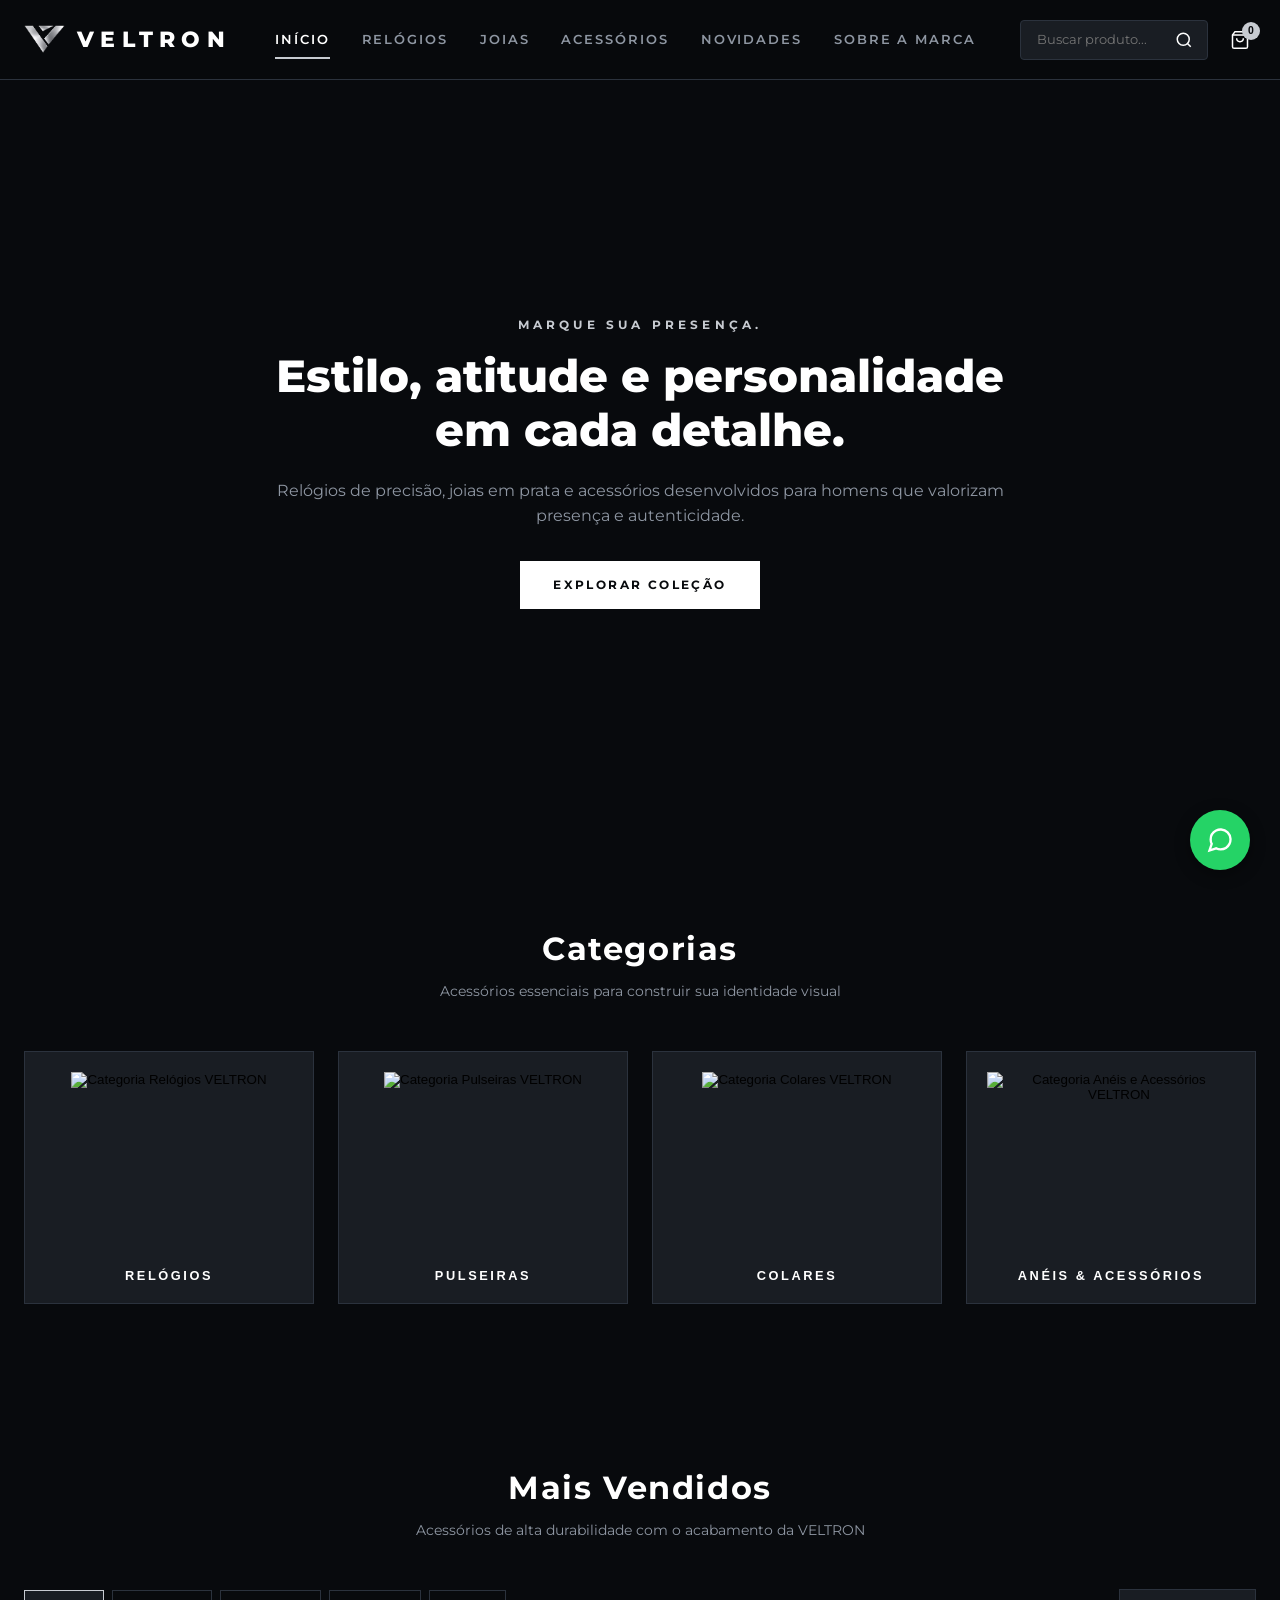
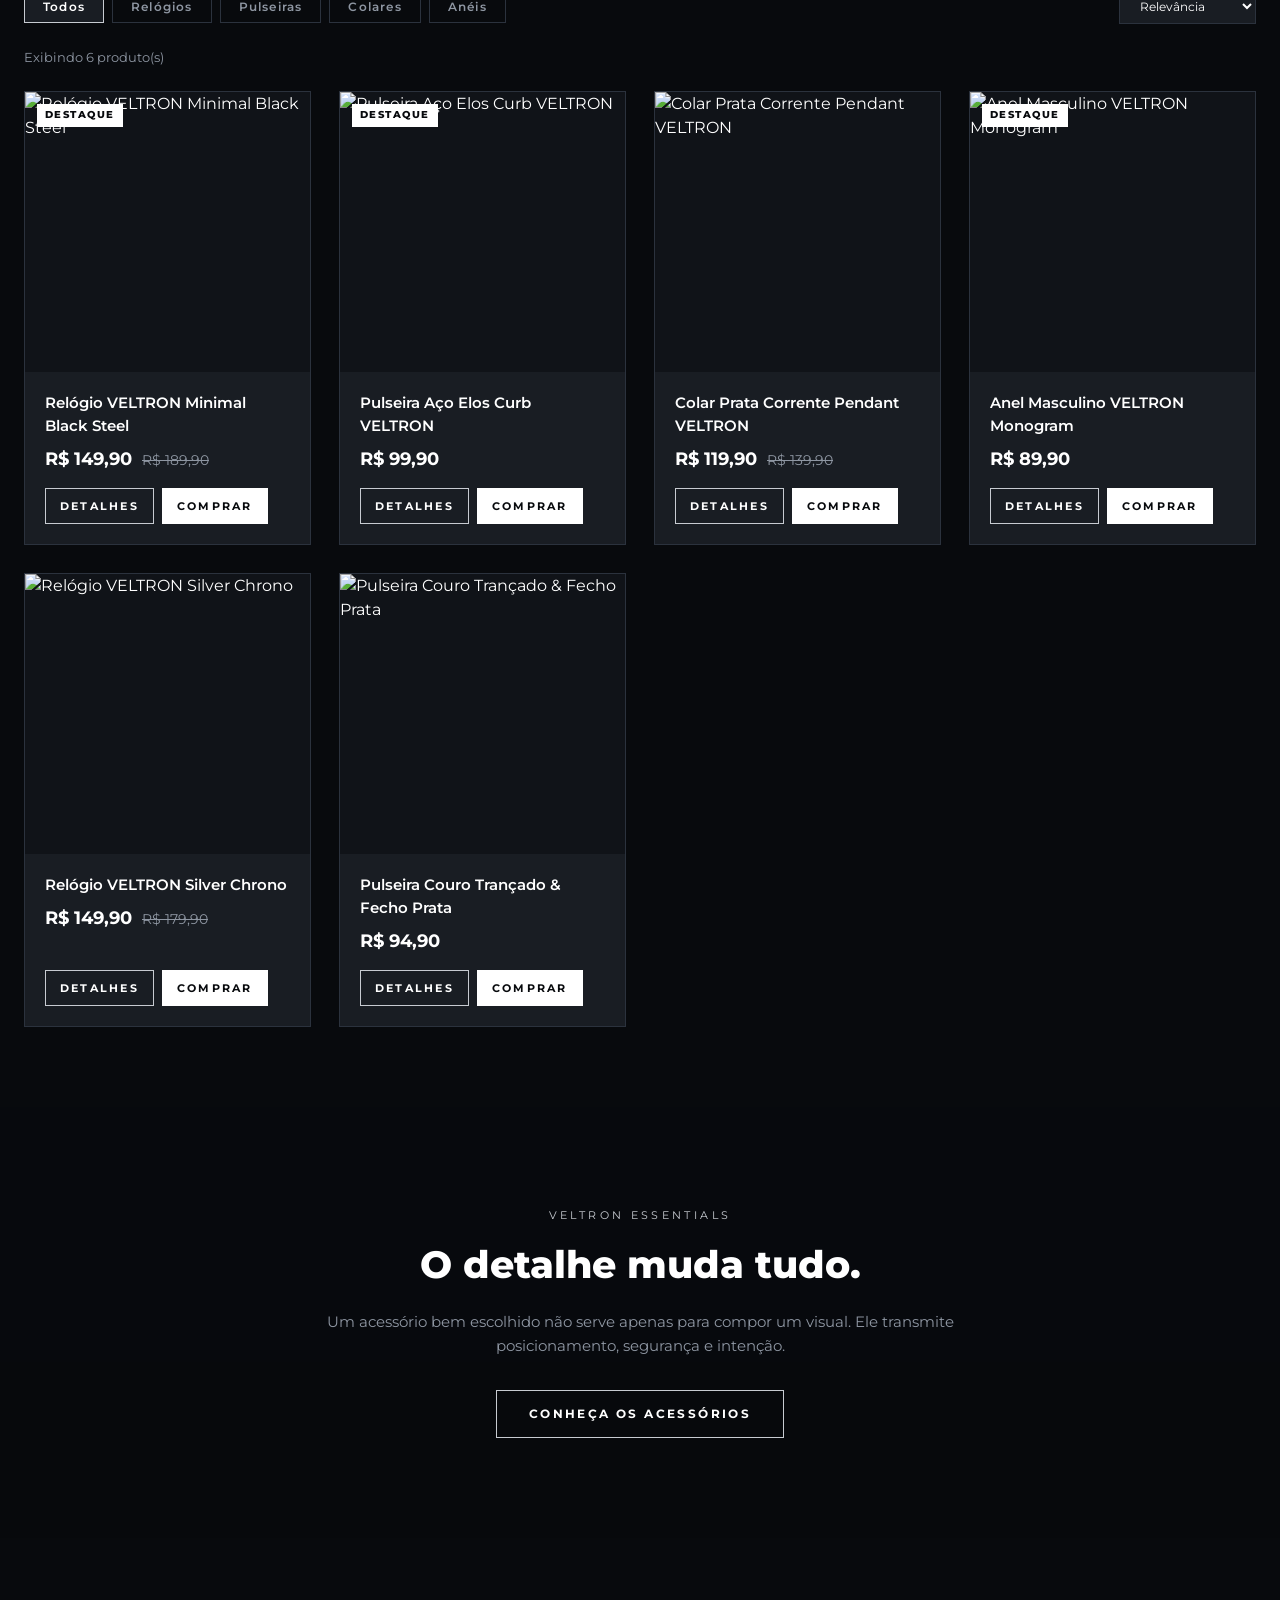
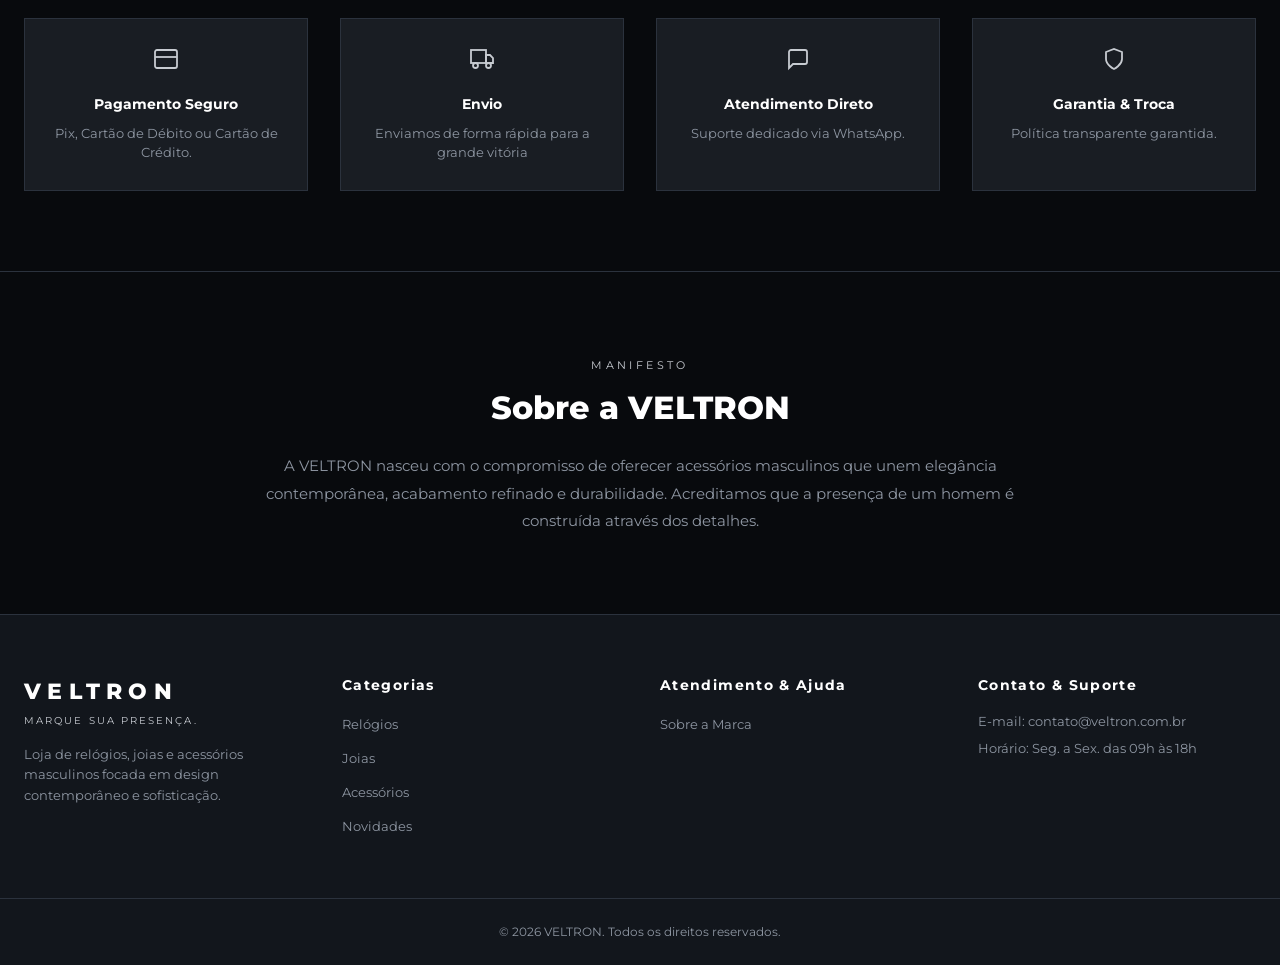
==== commit 2eae19b1: "atualização do footer" ====
--- a/index.html
+++ b/index.html
@@ -60,12 +60,12 @@
     <!-- MENU MOBILE DRAWER -->
     <div class="mobile-nav-drawer" id="mobileDrawer" aria-hidden="true">
         <nav class="mobile-nav-links">
-            <a href="#catalog" class="mobile-link" data-category="todos">Início</a>
-            <a href="#catalog" class="mobile-link" data-category="relogios">Relógios</a>
-            <a href="#catalog" class="mobile-link" data-category="pulseiras">Pulseiras</a>
-            <a href="#catalog" class="mobile-link" data-category="colares">Colares</a>
-            <a href="#catalog" class="mobile-link" data-category="aneis">Anéis & Acessórios</a>
-            <a href="#sobre" class="mobile-link">Sobre a Marca</a>
+            <a href="index.html" class="nav-link">Início</a>
+                <a href="relogios.html" class="nav-link">Relógios</a>
+                <a href="joias.html" class="nav-link active">Joias</a>
+                <a href="acessorios.html" class="nav-link">Acessórios</a>
+                <a href="novidades.html" class="nav-link">Novidades</a>
+                <a href="sobre.html" class="nav-link">Sobre a Marca</a>
         </nav>
     </div>
 </header>
@@ -176,12 +176,12 @@
                     <div class="feature-card">
                         <div class="feature-icon"><svg width="24" height="24" viewBox="0 0 24 24" fill="none" stroke="currentColor" stroke-width="1.8"><rect x="1" y="3" width="22" height="18" rx="2" ry="2"></rect><line x1="1" y1="10" x2="23" y2="10"></line></svg></div>
                         <h3 class="feature-title">Pagamento Seguro</h3>
-                        <p class="feature-desc">Pix, Boleto ou Cartão de Crédito.</p>
+                        <p class="feature-desc">Pix, Cartão de Débito ou Cartão de Crédito.</p>
                     </div>
                     <div class="feature-card">
                         <div class="feature-icon"><svg width="24" height="24" viewBox="0 0 24 24" fill="none" stroke="currentColor" stroke-width="1.8"><rect x="1" y="3" width="15" height="13"></rect><polygon points="16 8 20 8 23 11 23 16 16 16 16 8"></polygon><circle cx="5.5" cy="18.5" r="2.5"></circle><circle cx="18.5" cy="18.5" r="2.5"></circle></svg></div>
-                        <h3 class="feature-title">Envio com Rastreio</h3>
-                        <p class="feature-desc">Acompanhe cada etapa da entrega.</p>
+                        <h3 class="feature-title">Envio</h3>
+                        <p class="feature-desc">Enviamos de forma rápida para a grande vitória</p>
                     </div>
                     <div class="feature-card">
                         <div class="feature-icon"><svg width="24" height="24" viewBox="0 0 24 24" fill="none" stroke="currentColor" stroke-width="1.8"><path d="M21 15a2 2 0 0 1-2 2H7l-4 4V5a2 2 0 0 1 2-2h14a2 2 0 0 1 2 2z"></path></svg></div>
@@ -256,7 +256,7 @@
                         <option value="">Selecione...</option>
                         <option value="Pix (Aprovação imediata)">Pix</option>
                         <option value="Cartão de Crédito">Cartão de Crédito</option>
-                        <option value="Boleto Bancário">Boleto Bancário</option>
+                        <option value="Boleto Bancário">Cartão de Débito</option>
                     </select>
                 </div>
                 <button type="submit" class="btn btn-primary btn-block" style="margin-top: 10px;">ENVIAR PEDIDO VIA WHATSAPP</button>
@@ -283,16 +283,16 @@
             <div class="footer-col">
                 <h4 class="footer-heading">Categorias</h4>
                 <ul class="footer-links">
-                    <li><a href="#catalog" class="footer-link" data-category="relogios">Relógios</a></li>
-                    <li><a href="#catalog" class="footer-link" data-category="pulseiras">Pulseiras</a></li>
-                    <li><a href="#catalog" class="footer-link" data-category="colares">Colares</a></li>
-                    <li><a href="#catalog" class="footer-link" data-category="aneis">Anéis & Acessórios</a></li>
+                    <li><a href="relogios.html" class="footer-link">Relógios</a></li>
+                    <li><a href="joias.html" class="footer-link">Joias</a></li>
+                    <li><a href="acessorios.html" class="footer-link">Acessórios</a></li>
+                    <li><a href="novidades.html" class="footer-link">Novidades</a></li>
                 </ul>
             </div>
             <div class="footer-col">
                 <h4 class="footer-heading">Atendimento & Ajuda</h4>
                 <ul class="footer-links">
-                    <li><a href="#sobre" class="footer-link">Sobre a Marca</a></li>
+                    <li><a href="sobre.html" class="footer-link">Sobre a Marca</a></li>
                 </ul>
             </div>
             <div class="footer-col">
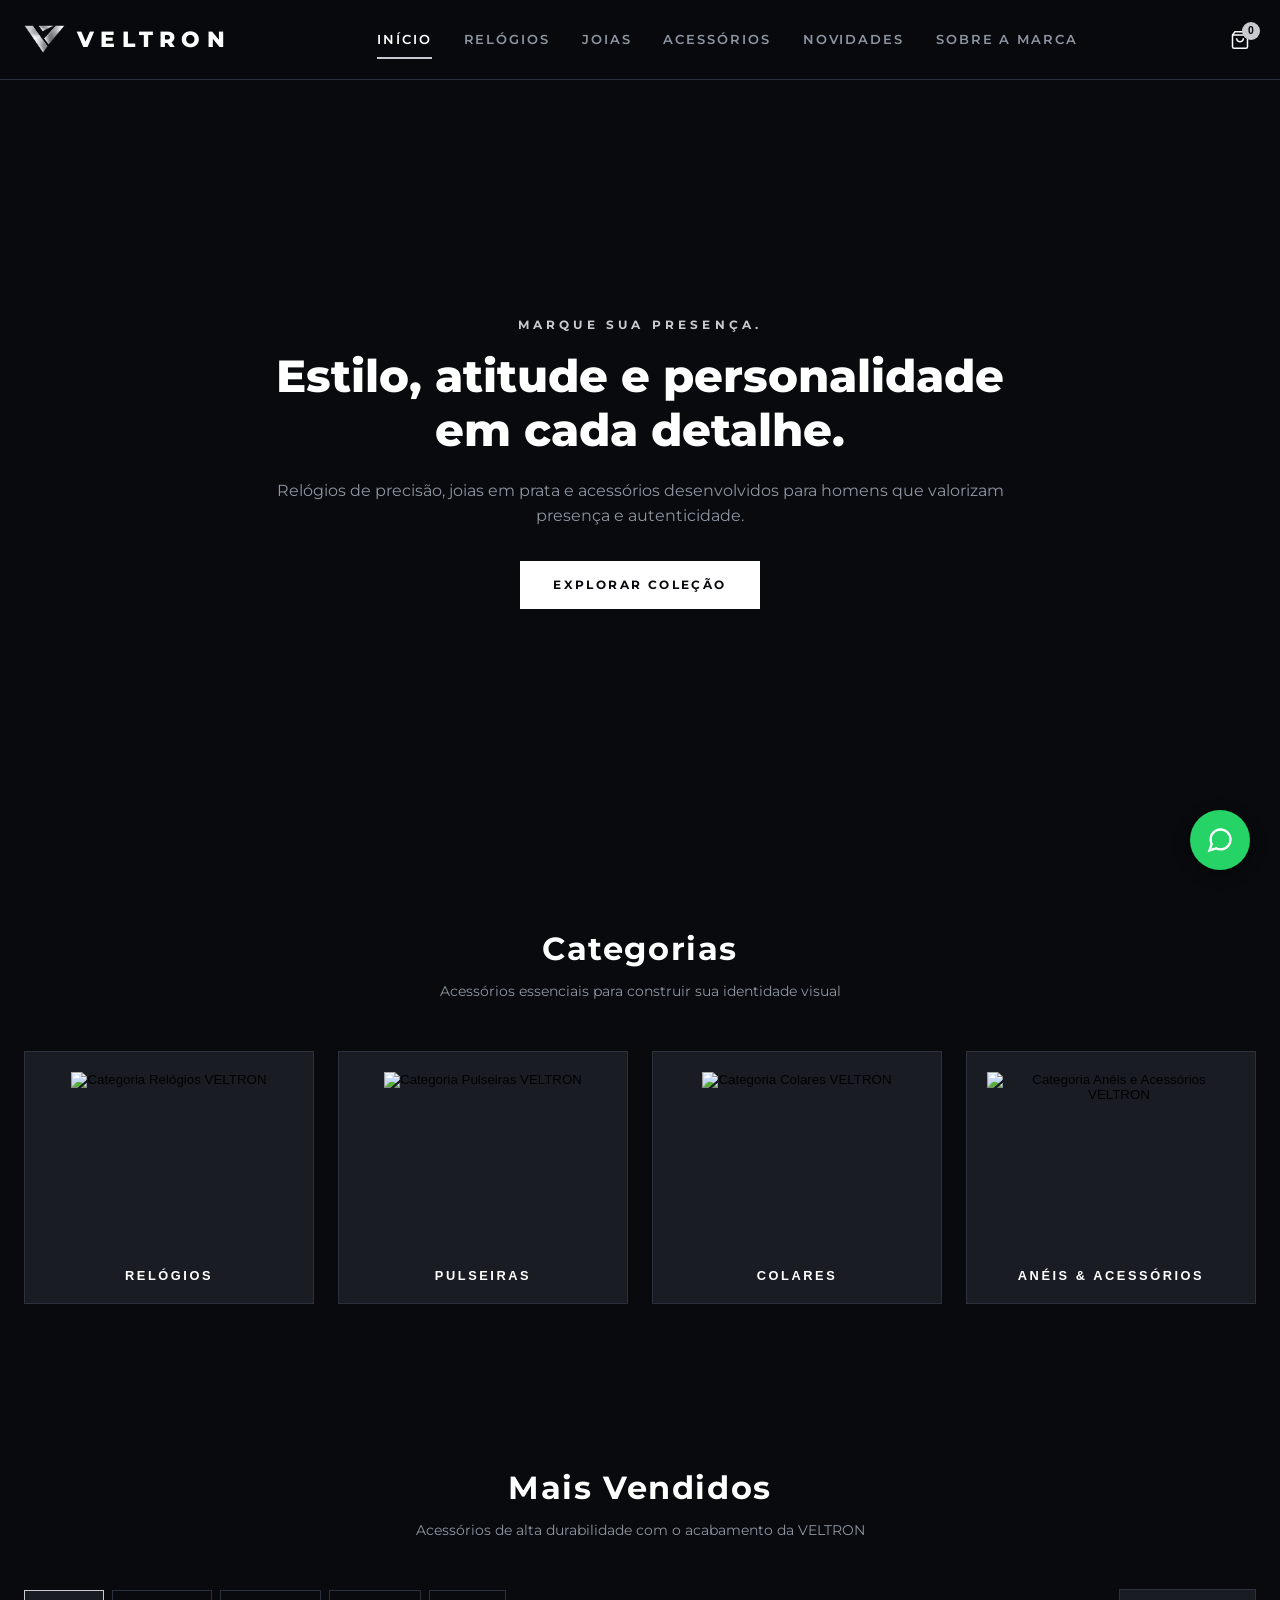
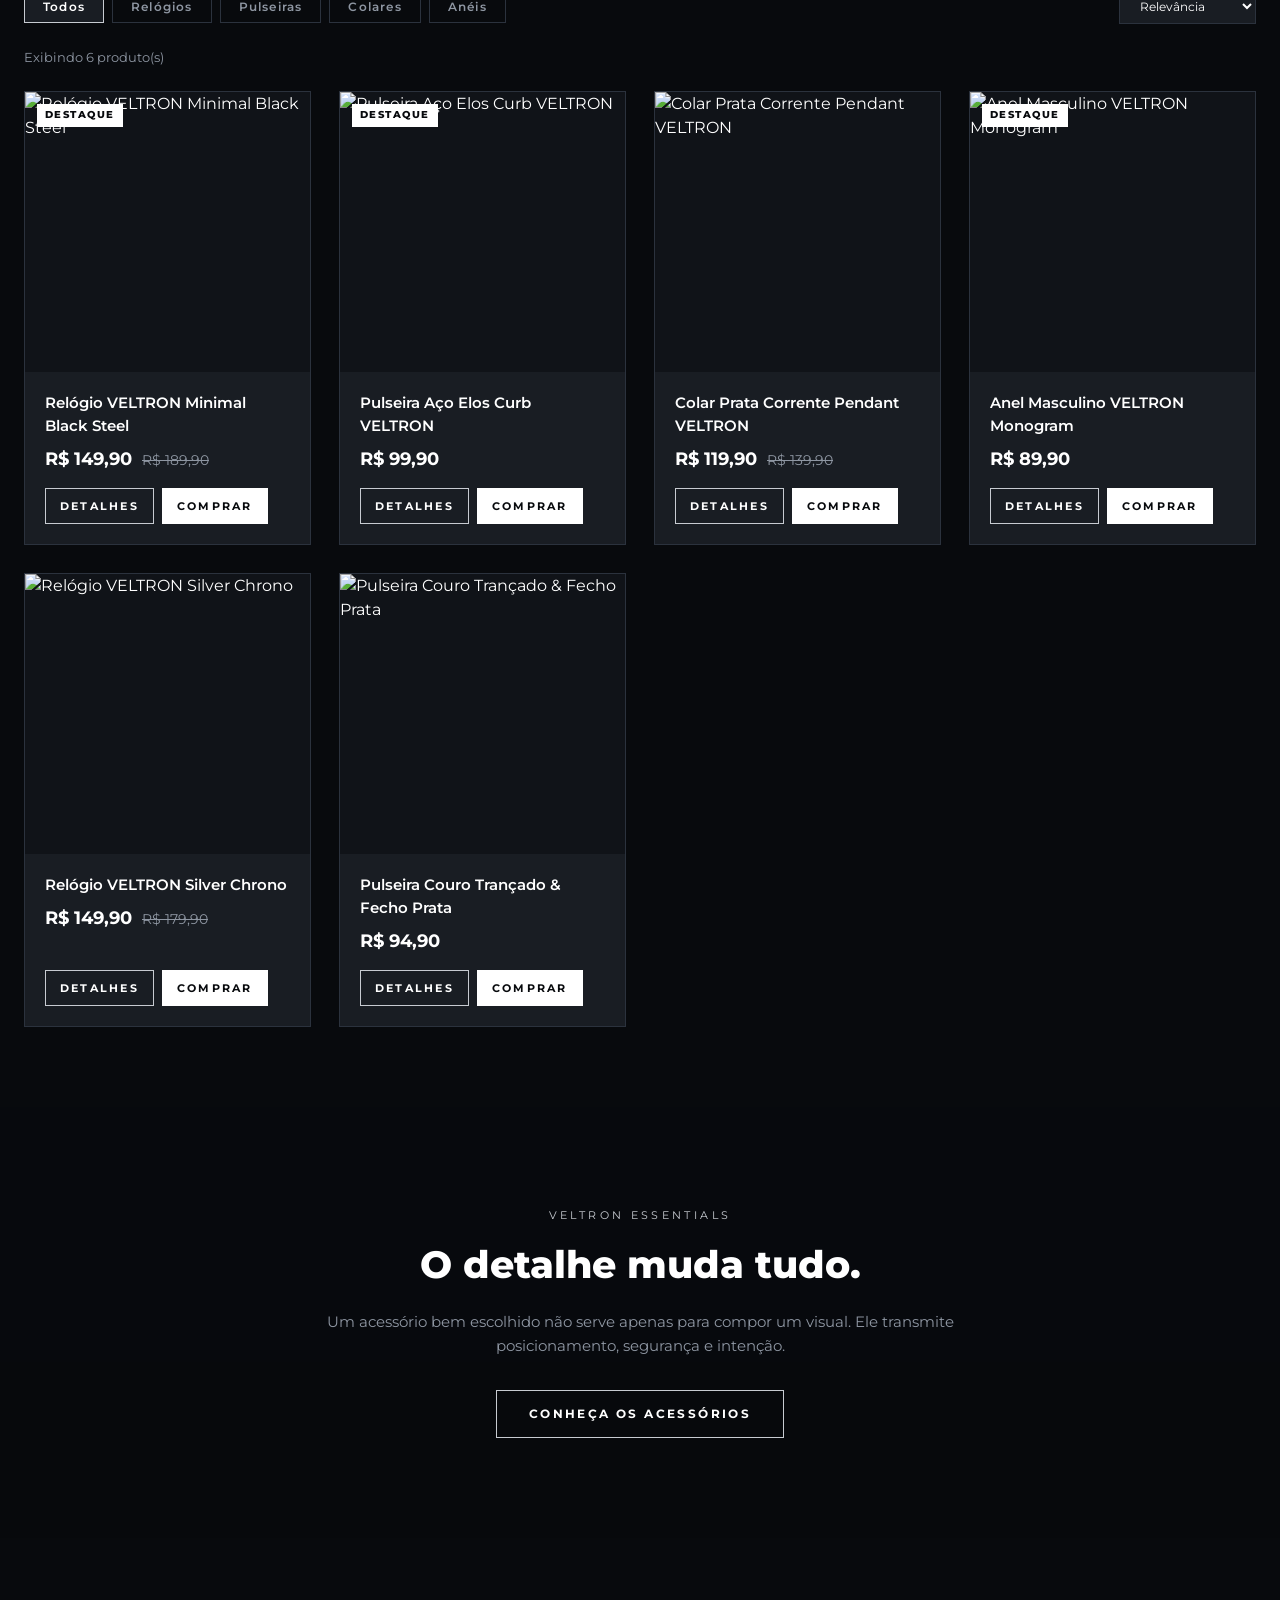
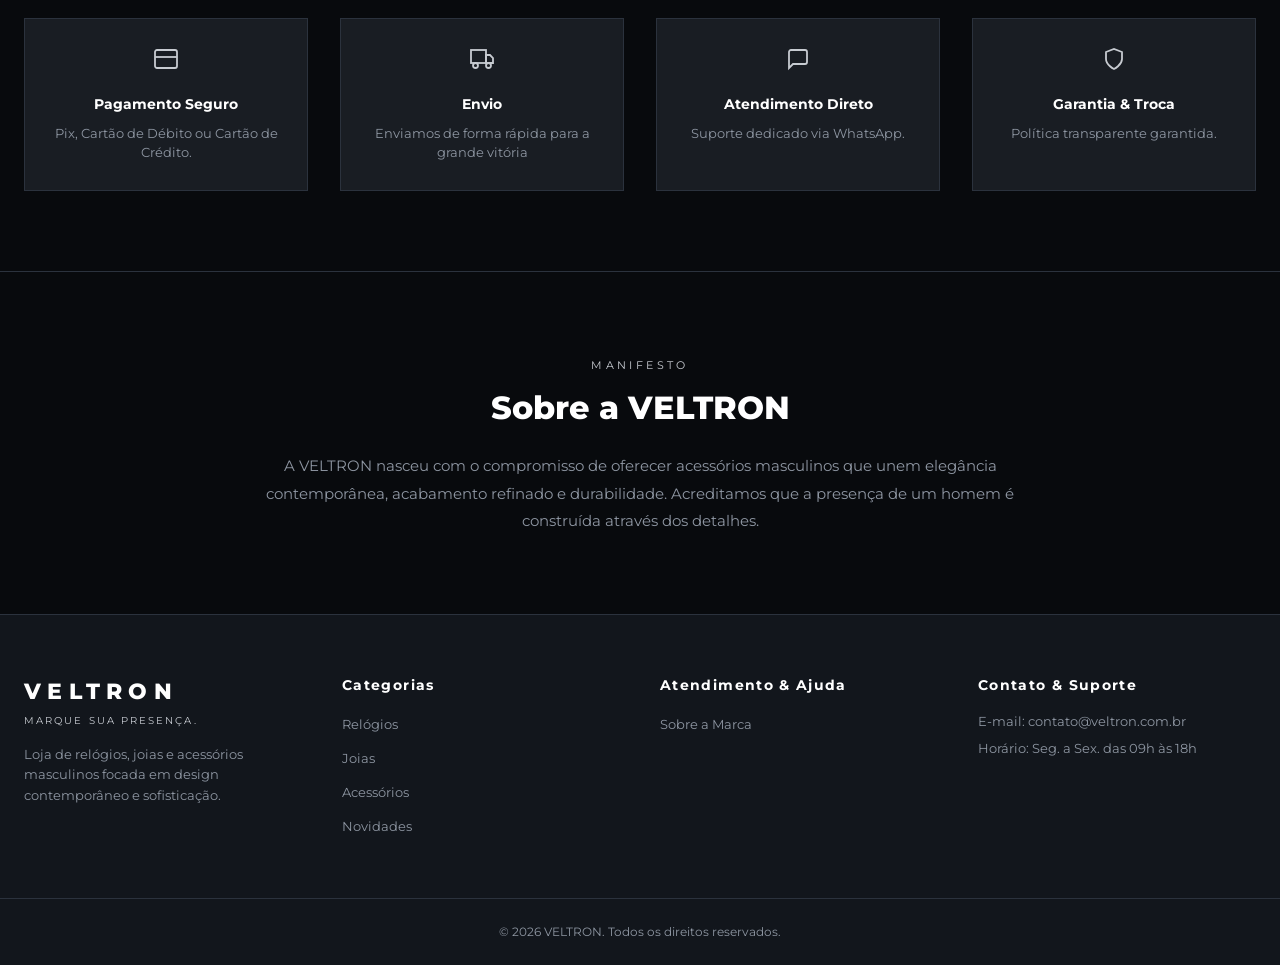
==== commit 2d022e44: "atualizações de CEO" ====
--- a/index.html
+++ b/index.html
@@ -4,15 +4,25 @@
     <meta charset="UTF-8">
     <meta name="viewport" content="width=device-width, initial-scale=1.0">
     <title>VELTRON | Relógios, Joias e Acessórios Masculinos</title>
-    <meta name="description" content="VELTRON - Relógios, joias e acessórios masculinos com design sofisticado e contemporâneo. Marque sua presença.">
+    <link rel="icon" type="image/png" href="assets/images/Simbolo P.png">
+    <!-- Metadados Básicos de SEO -->
+        <meta name="description" content="VELTRON - Marque sua presença. Relógios, joias e acessórios masculinos.">
+        <meta name="author" content="VELTRON">
+
+        <!-- Open Graph / WhatsApp / Facebook / LinkedIn -->
+        <meta property="og:type" content="website">
+        <meta property="og:url" content="https://veltron-gamma.vercel.app/"> <!-- Substitua pela URL real do seu site quando publicar -->
+        <meta property="og:title" content="VELTRON | Marque Sua Presença">
+        <meta property="og:description" content="Descubra a coleção exclusiva de relógios, pulseiras e acessórios masculinos da VELTRON.">
+        <meta property="og:image" content="https://veltron-gamma.vercel.app/assets/images/logo vertical.png"> <!-- URL absoluta da sua imagem/logo para pré-visualização -->
     
-    <!-- Tipografia Montserrat -->
-    <link rel="preconnect" href="https://fonts.googleapis.com">
-    <link rel="preconnect" href="https://fonts.gstatic.com" crossorigin>
-    <link href="https://fonts.googleapis.com/css2?family=Montserrat:wght@300;400;500;600;700;800&display=swap" rel="stylesheet">
-    
-    <!-- Estilos da Aplicação -->
-    <link rel="stylesheet" href="assets/css/style.css">
+        <!-- Tipografia Montserrat -->
+        <link rel="preconnect" href="https://fonts.googleapis.com">
+        <link rel="preconnect" href="https://fonts.gstatic.com" crossorigin>
+        <link href="https://fonts.googleapis.com/css2?family=Montserrat:wght@300;400;500;600;700;800&display=swap" rel="stylesheet">
+        
+        <!-- Estilos da Aplicação -->
+        <link rel="stylesheet" href="assets/css/style.css">
 </head>
 <body>
 
@@ -38,13 +48,7 @@
             </nav>
 
         <!-- AÇÕES DO CABEÇALHO -->
-        <div class="header-actions">
-            <div class="search-box">
-                <input type="search" id="searchInput" placeholder="Buscar produto..." aria-label="Buscar produtos no catálogo">
-                <button class="action-btn" aria-label="Executar busca">
-                    <svg width="18" height="18" viewBox="0 0 24 24" fill="none" stroke="currentColor" stroke-width="2"><circle cx="11" cy="11" r="8"></circle><line x1="21" y1="21" x2="16.65" y2="16.65"></line></svg>
-                </button>
-            </div>
+
 
             <button class="action-btn cart-toggle" id="cartToggleBtn" aria-label="Abrir carrinho de compras">
                 <svg width="20" height="20" viewBox="0 0 24 24" fill="none" stroke="currentColor" stroke-width="1.8"><path d="M6 2L3 6v14a2 2 0 0 0 2 2h14a2 2 0 0 0 2-2V6l-3-4z"></path><line x1="3" y1="6" x2="21" y2="6"></line><path d="M16 10a4 4 0 0 1-8 0"></path></svg>
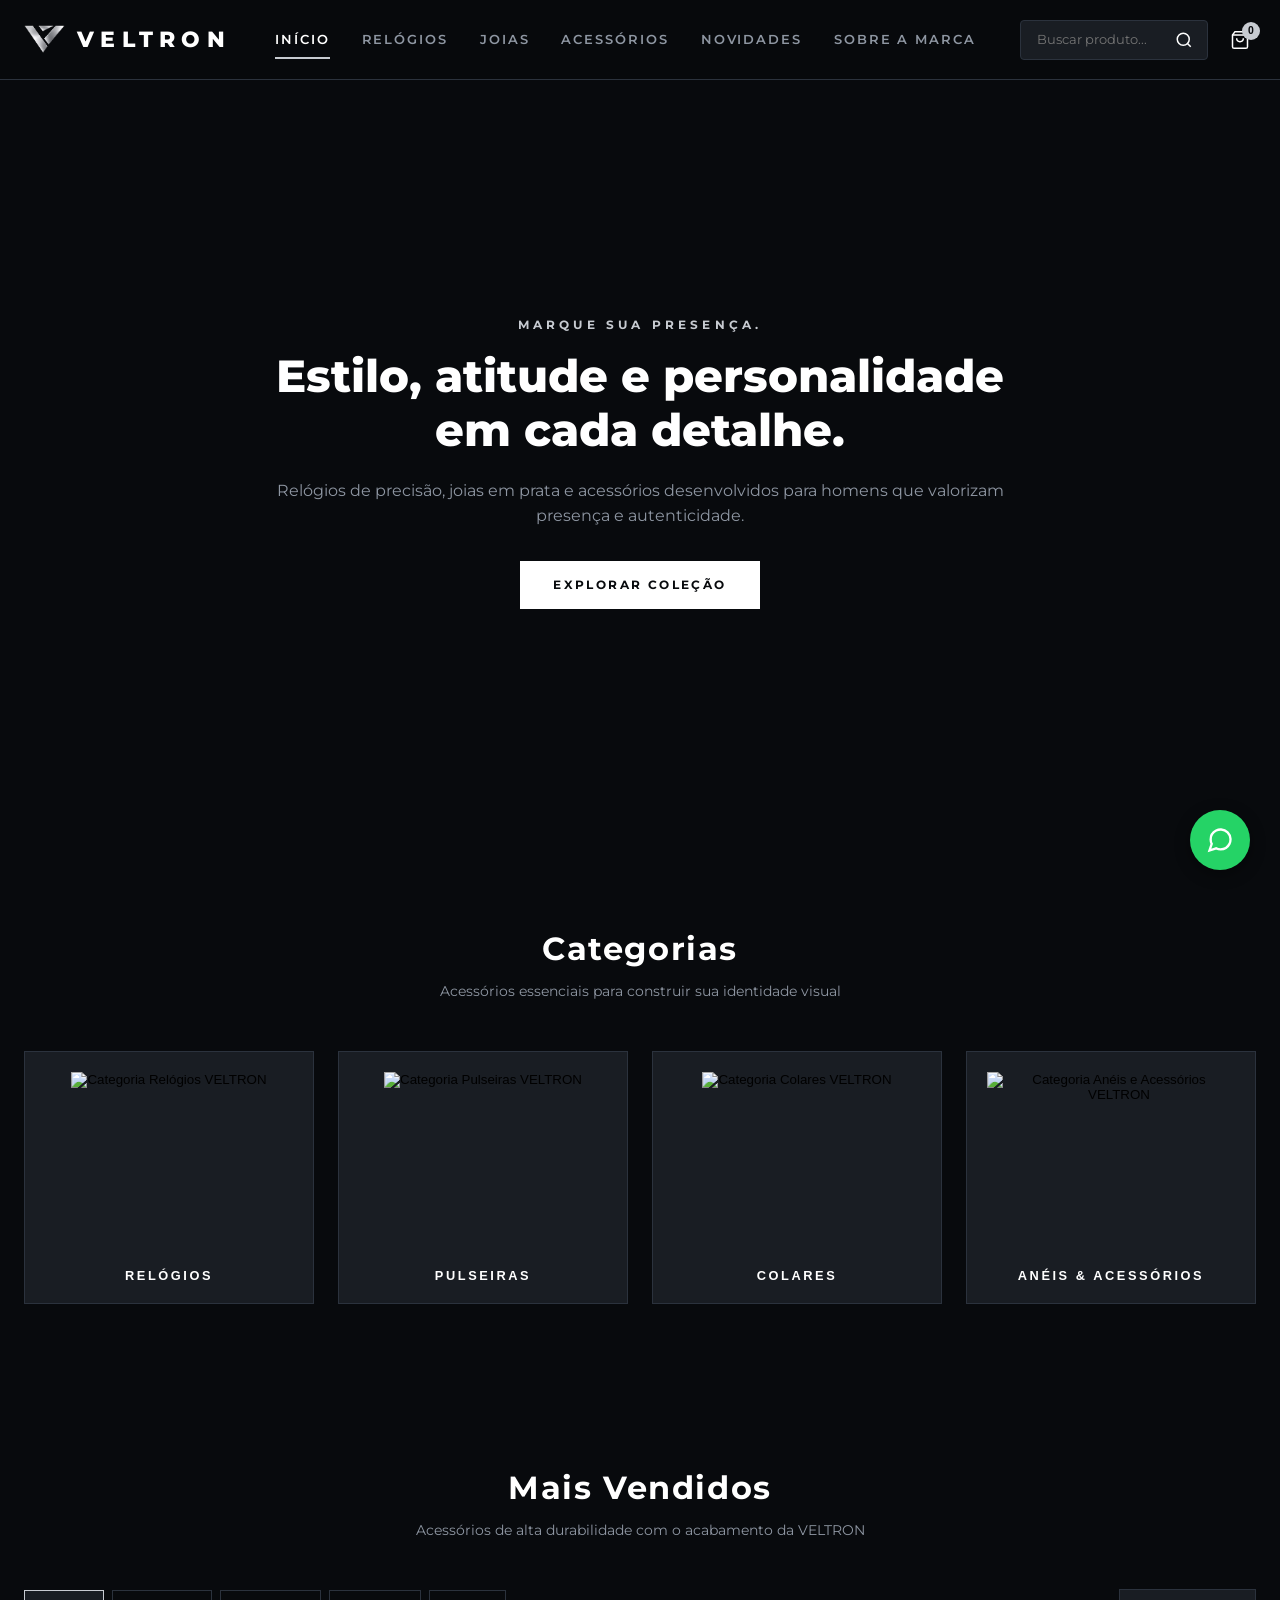
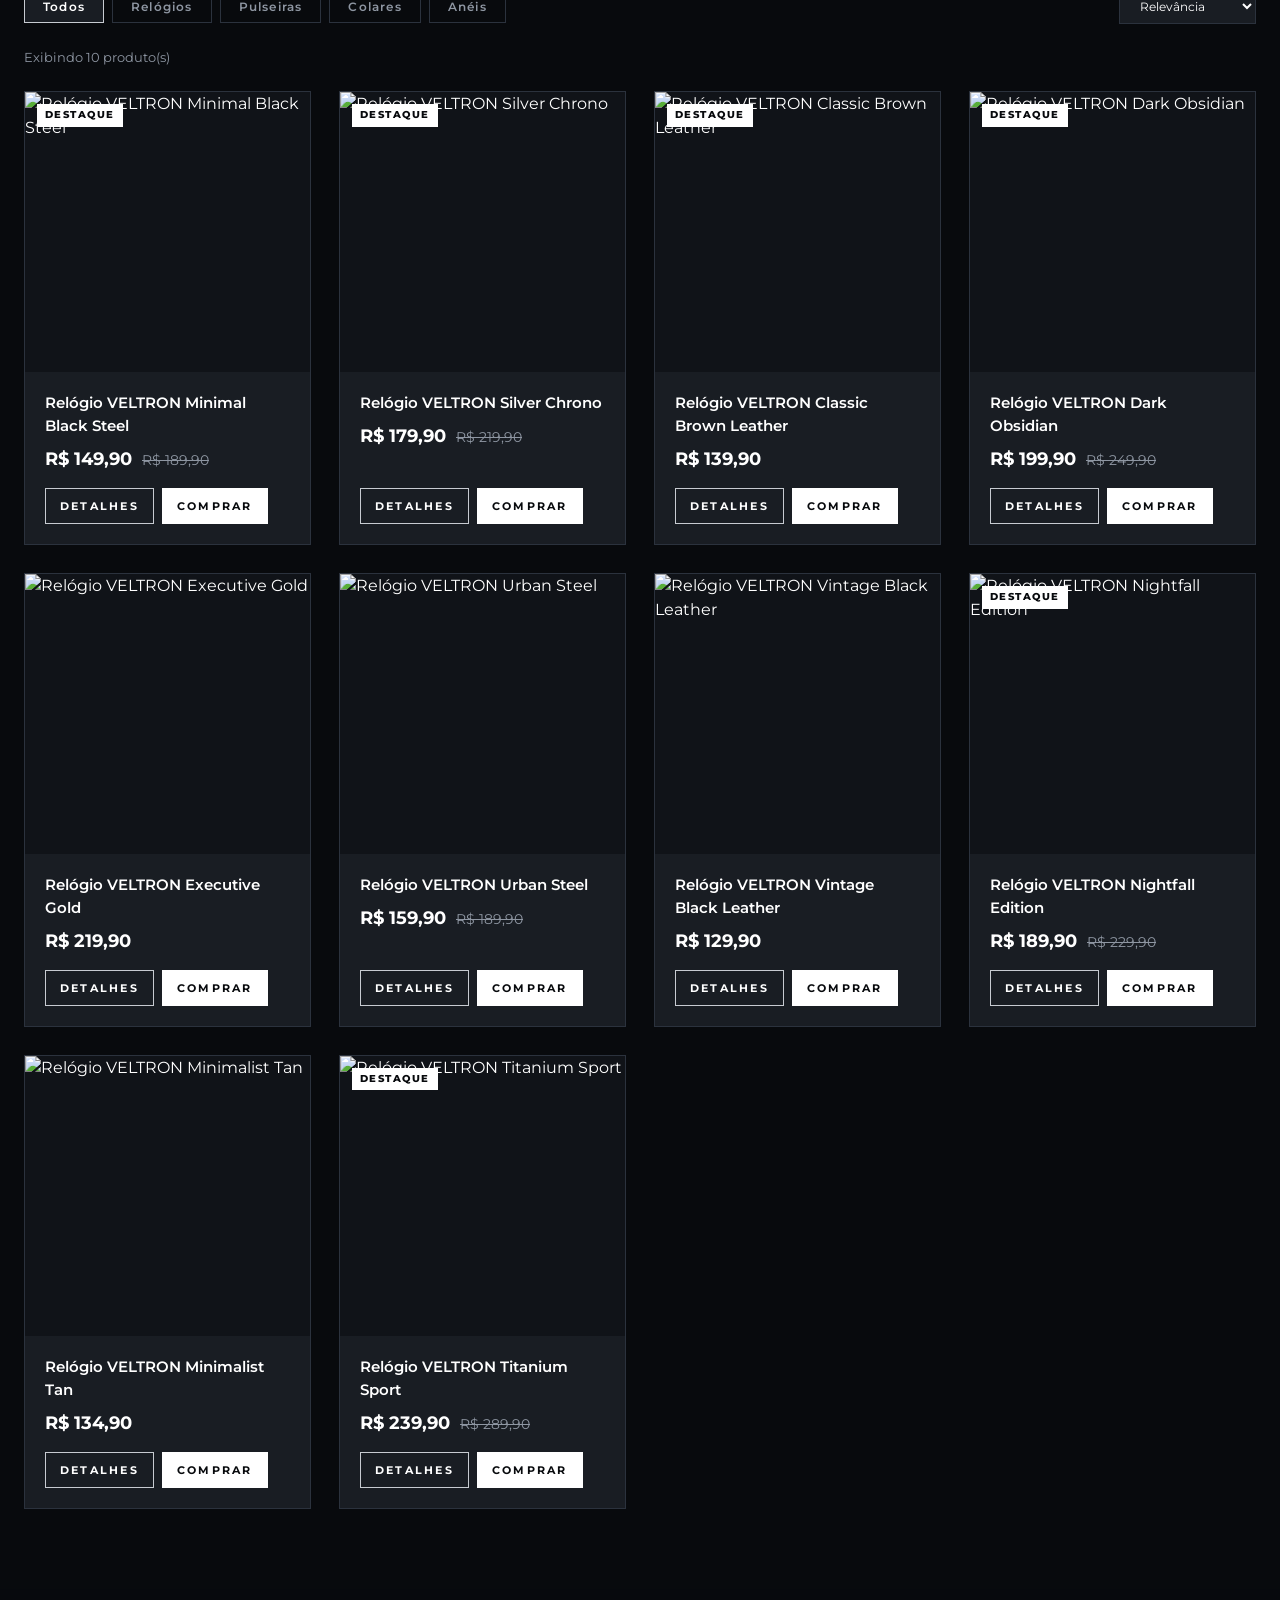
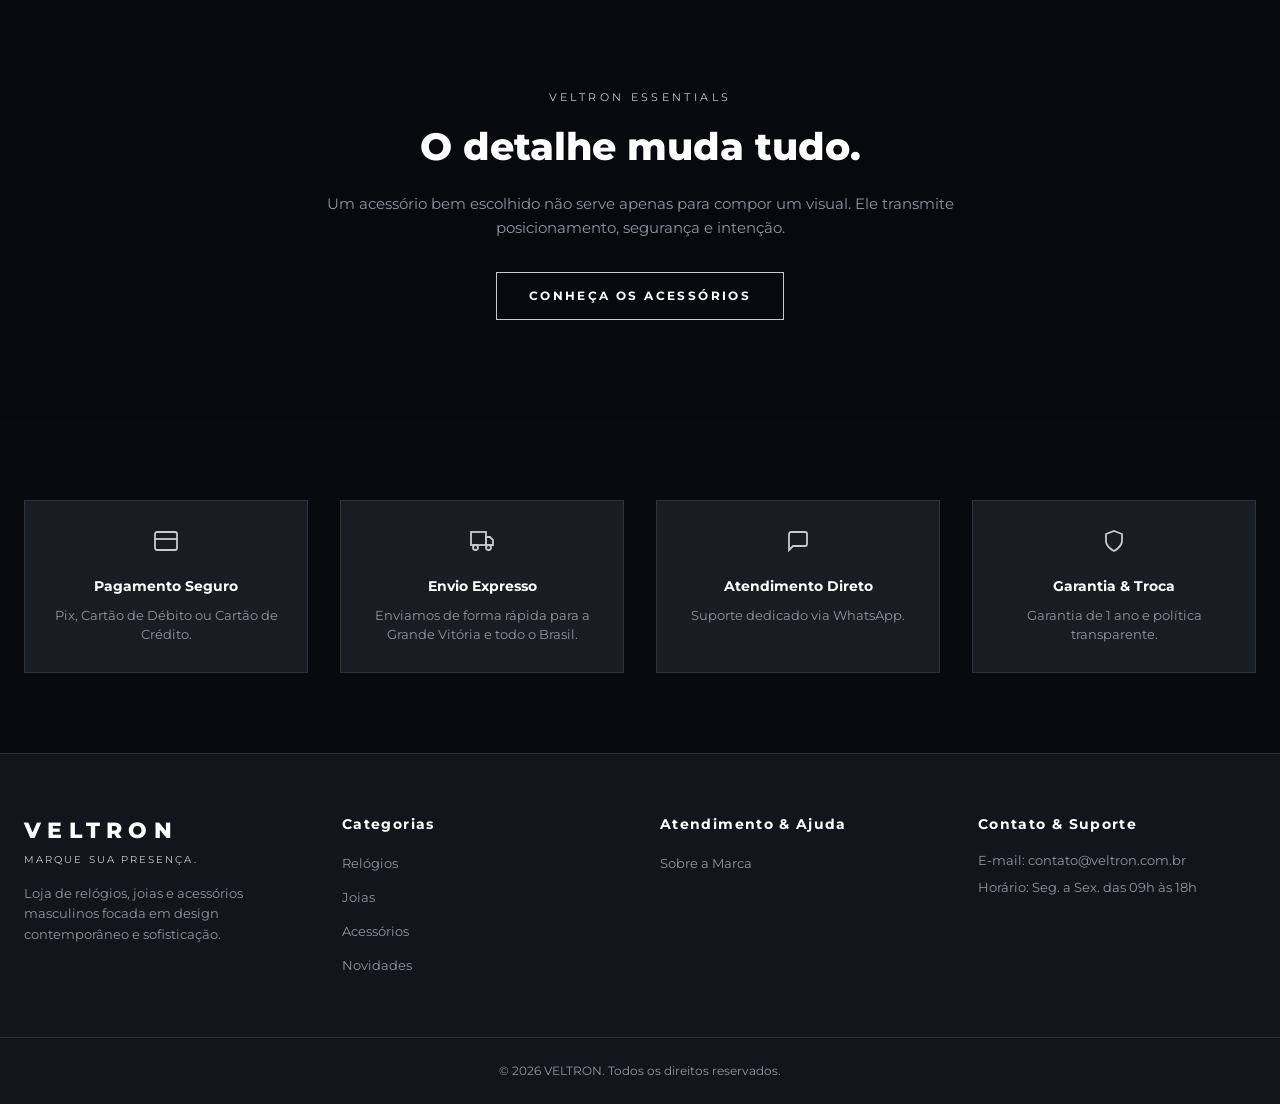
==== commit 0a921946: "atualizações página de joias e acessorios" ====
--- a/index.html
+++ b/index.html
@@ -5,24 +5,23 @@
     <meta name="viewport" content="width=device-width, initial-scale=1.0">
     <title>VELTRON | Relógios, Joias e Acessórios Masculinos</title>
     <link rel="icon" type="image/png" href="assets/images/Simbolo P.png">
-    <!-- Metadados Básicos de SEO -->
-        <meta name="description" content="VELTRON - Marque sua presença. Relógios, joias e acessórios masculinos.">
-        <meta name="author" content="VELTRON">
-
-        <!-- Open Graph / WhatsApp / Facebook / LinkedIn -->
-        <meta property="og:type" content="website">
-        <meta property="og:url" content="https://veltron-gamma.vercel.app/"> <!-- Substitua pela URL real do seu site quando publicar -->
-        <meta property="og:title" content="VELTRON | Marque Sua Presença">
-        <meta property="og:description" content="Descubra a coleção exclusiva de relógios, pulseiras e acessórios masculinos da VELTRON.">
-        <meta property="og:image" content="https://veltron-gamma.vercel.app/assets/images/logo vertical.png"> <!-- URL absoluta da sua imagem/logo para pré-visualização -->
     
-        <!-- Tipografia Montserrat -->
-        <link rel="preconnect" href="https://fonts.googleapis.com">
-        <link rel="preconnect" href="https://fonts.gstatic.com" crossorigin>
-        <link href="https://fonts.googleapis.com/css2?family=Montserrat:wght@300;400;500;600;700;800&display=swap" rel="stylesheet">
-        
-        <!-- Estilos da Aplicação -->
-        <link rel="stylesheet" href="assets/css/style.css">
+    <!-- Metadados de SEO & Social -->
+    <meta name="description" content="VELTRON - Marque sua presença. Relógios, joias e acessórios masculinos de alta qualidade.">
+    <meta name="author" content="VELTRON">
+    <meta property="og:type" content="website">
+    <meta property="og:url" content="https://veltron-gamma.vercel.app/">
+    <meta property="og:title" content="VELTRON | Marque Sua Presença">
+    <meta property="og:description" content="Descubra a coleção exclusiva de relógios, pulseiras e acessórios masculinos da VELTRON.">
+    <meta property="og:image" content="https://veltron-gamma.vercel.app/assets/images/logowpp.png">
+
+    <!-- Tipografia Montserrat -->
+    <link rel="preconnect" href="https://fonts.googleapis.com">
+    <link rel="preconnect" href="https://fonts.gstatic.com" crossorigin>
+    <link href="https://fonts.googleapis.com/css2?family=Montserrat:wght@300;400;500;600;700;800&display=swap" rel="stylesheet">
+    
+    <!-- Estilos -->
+    <link rel="stylesheet" href="assets/css/style.css">
 </head>
 <body>
 
@@ -30,49 +29,54 @@
 
     <!-- CABEÇALHO -->
     <header class="site-header" id="header">
-    <div class="header-container">
-        <!-- LOGO COM O SÍMBOLO DA VELTRON -->
-        <a href="index.html" class="brand-logo" aria-label="VELTRON - Página Inicial">
-            <img src="assets/images/simbolo.png" alt="Símbolo VELTRON" class="brand-symbol-img">
-            <span class="brand-title">VELTRON</span>
-        </a>
-
-        <!-- NAVEGAÇÃO DESKTOP -->
-        <nav class="nav-desktop">
+        <div class="header-container">
+            <a href="index.html" class="brand-logo" aria-label="VELTRON - Página Inicial">
+                <img src="assets/images/simbolo.png" alt="Símbolo VELTRON" class="brand-symbol-img">
+                <span class="brand-title">VELTRON</span>
+            </a>
+
+            <!-- NAVEGAÇÃO DESKTOP (Classes 'active' controladas dinamicamente via JS) -->
+            <nav class="nav-desktop">
                 <a href="index.html" class="nav-link">Início</a>
                 <a href="relogios.html" class="nav-link">Relógios</a>
-                <a href="joias.html" class="nav-link active">Joias</a>
+                <a href="joias.html" class="nav-link">Joias</a>
                 <a href="acessorios.html" class="nav-link">Acessórios</a>
                 <a href="novidades.html" class="nav-link">Novidades</a>
                 <a href="sobre.html" class="nav-link">Sobre a Marca</a>
             </nav>
 
-        <!-- AÇÕES DO CABEÇALHO -->
-
-
-            <button class="action-btn cart-toggle" id="cartToggleBtn" aria-label="Abrir carrinho de compras">
-                <svg width="20" height="20" viewBox="0 0 24 24" fill="none" stroke="currentColor" stroke-width="1.8"><path d="M6 2L3 6v14a2 2 0 0 0 2 2h14a2 2 0 0 0 2-2V6l-3-4z"></path><line x1="3" y1="6" x2="21" y2="6"></line><path d="M16 10a4 4 0 0 1-8 0"></path></svg>
-                <span class="cart-counter" id="cartBadge">0</span>
-            </button>
-
-            <button class="action-btn mobile-menu-toggle" id="mobileMenuBtn" aria-label="Abrir menu de navegação">
-                <svg width="22" height="22" viewBox="0 0 24 24" fill="none" stroke="currentColor" stroke-width="2"><line x1="3" y1="12" x2="21" y2="12"></line><line x1="3" y1="6" x2="21" y2="6"></line><line x1="3" y1="18" x2="21" y2="18"></line></svg>
-            </button>
-        </div>
-    </div>
-
-    <!-- MENU MOBILE DRAWER -->
-    <div class="mobile-nav-drawer" id="mobileDrawer" aria-hidden="true">
-        <nav class="mobile-nav-links">
-            <a href="index.html" class="nav-link">Início</a>
-                <a href="relogios.html" class="nav-link">Relógios</a>
-                <a href="joias.html" class="nav-link active">Joias</a>
-                <a href="acessorios.html" class="nav-link">Acessórios</a>
-                <a href="novidades.html" class="nav-link">Novidades</a>
-                <a href="sobre.html" class="nav-link">Sobre a Marca</a>
-        </nav>
-    </div>
-</header>
+            <!-- AÇÕES DO CABEÇALHO -->
+            <div class="header-actions">
+                <div class="search-box">
+                    <input type="search" id="searchInput" placeholder="Buscar produto..." aria-label="Buscar produtos no catálogo">
+                    <button class="action-btn" aria-label="Executar busca">
+                        <svg width="18" height="18" viewBox="0 0 24 24" fill="none" stroke="currentColor" stroke-width="2"><circle cx="11" cy="11" r="8"></circle><line x1="21" y1="21" x2="16.65" y2="16.65"></line></svg>
+                    </button>
+                </div>
+
+                <button class="action-btn cart-toggle" id="cartToggleBtn" aria-label="Abrir carrinho de compras">
+                    <svg width="20" height="20" viewBox="0 0 24 24" fill="none" stroke="currentColor" stroke-width="1.8"><path d="M6 2L3 6v14a2 2 0 0 0 2 2h14a2 2 0 0 0 2-2V6l-3-4z"></path><line x1="3" y1="6" x2="21" y2="6"></line><path d="M16 10a4 4 0 0 1-8 0"></path></svg>
+                    <span class="cart-counter" id="cartBadge">0</span>
+                </button>
+
+                <button class="action-btn mobile-menu-toggle" id="mobileMenuBtn" aria-label="Abrir menu de navegação">
+                    <svg width="22" height="22" viewBox="0 0 24 24" fill="none" stroke="currentColor" stroke-width="2"><line x1="3" y1="12" x2="21" y2="12"></line><line x1="3" y1="6" x2="21" y2="6"></line><line x1="3" y1="18" x2="21" y2="18"></line></svg>
+                </button>
+            </div>
+        </div>
+
+        <!-- MENU MOBILE DRAWER -->
+        <div class="mobile-nav-drawer" id="mobileDrawer" aria-hidden="true">
+            <nav class="mobile-nav-links">
+                <a href="index.html" class="mobile-link">Início</a>
+                <a href="relogios.html" class="mobile-link">Relógios</a>
+                <a href="joias.html" class="mobile-link">Joias</a>
+                <a href="acessorios.html" class="mobile-link">Acessórios</a>
+                <a href="novidades.html" class="mobile-link">Novidades</a>
+                <a href="sobre.html" class="mobile-link">Sobre a Marca</a>
+            </nav>
+        </div>
+    </header>
 
     <main id="main-content">
         <!-- HERO -->
@@ -97,7 +101,6 @@
                 </div>
 
                 <div class="categories-grid">
-                    <!-- DICA DE IMAGEM: Substitua o link do src pela sua imagem local ex: assets/images/relogios.jpg -->
                     <button class="category-card" data-filter="relogios">
                         <div class="category-img-wrapper">
                             <img src="https://images.unsplash.com/photo-1523275335684-37898b6baf30?w=600&q=80" alt="Categoria Relógios VELTRON" loading="lazy">
@@ -184,8 +187,8 @@
                     </div>
                     <div class="feature-card">
                         <div class="feature-icon"><svg width="24" height="24" viewBox="0 0 24 24" fill="none" stroke="currentColor" stroke-width="1.8"><rect x="1" y="3" width="15" height="13"></rect><polygon points="16 8 20 8 23 11 23 16 16 16 16 8"></polygon><circle cx="5.5" cy="18.5" r="2.5"></circle><circle cx="18.5" cy="18.5" r="2.5"></circle></svg></div>
-                        <h3 class="feature-title">Envio</h3>
-                        <p class="feature-desc">Enviamos de forma rápida para a grande vitória</p>
+                        <h3 class="feature-title">Envio Expresso</h3>
+                        <p class="feature-desc">Enviamos de forma rápida para a Grande Vitória e todo o Brasil.</p>
                     </div>
                     <div class="feature-card">
                         <div class="feature-icon"><svg width="24" height="24" viewBox="0 0 24 24" fill="none" stroke="currentColor" stroke-width="1.8"><path d="M21 15a2 2 0 0 1-2 2H7l-4 4V5a2 2 0 0 1 2-2h14a2 2 0 0 1 2 2z"></path></svg></div>
@@ -195,18 +198,9 @@
                     <div class="feature-card">
                         <div class="feature-icon"><svg width="24" height="24" viewBox="0 0 24 24" fill="none" stroke="currentColor" stroke-width="1.8"><path d="M12 22s8-4 8-10V5l-8-3-8 3v7c0 6 8 10 8 10z"></path></svg></div>
                         <h3 class="feature-title">Garantia & Troca</h3>
-                        <p class="feature-desc">Política transparente garantida.</p>
-                    </div>
-                </div>
-            </div>
-        </section>
-
-        <!-- SOBRE -->
-        <section class="section about-section" id="sobre">
-            <div class="container about-container">
-                <span class="about-tag">MANIFESTO</span>
-                <h2 class="about-title">Sobre a VELTRON</h2>
-                <p class="about-p">A VELTRON nasceu com o compromisso de oferecer acessórios masculinos que unem elegância contemporânea, acabamento refinado e durabilidade. Acreditamos que a presença de um homem é construída através dos detalhes.</p>
+                        <p class="feature-desc">Garantia de 1 ano e política transparente.</p>
+                    </div>
+                </div>
             </div>
         </section>
     </main>
@@ -223,9 +217,7 @@
             <h3 class="cart-drawer-title">SEU CARRINHO</h3>
             <button class="close-btn" id="cartCloseBtn" aria-label="Fechar carrinho">&times;</button>
         </div>
-
         <div class="cart-drawer-body" id="cartItemsContainer"></div>
-
         <div class="cart-drawer-footer">
             <div class="cart-summary-row">
                 <span>Subtotal</span>
@@ -236,7 +228,7 @@
         </div>
     </aside>
 
-    <!-- MODAL DE CHECKOUT & DADOS DE ENTREGA / NOTA PARA O WHATSAPP -->
+    <!-- MODAL DE CHECKOUT -->
     <div class="modal-backdrop" id="checkoutModalBackdrop">
         <div class="modal-card" style="max-width: 500px;">
             <button class="close-btn modal-close" id="checkoutCloseBtn" aria-label="Fechar">&times;</button>
@@ -260,7 +252,7 @@
                         <option value="">Selecione...</option>
                         <option value="Pix (Aprovação imediata)">Pix</option>
                         <option value="Cartão de Crédito">Cartão de Crédito</option>
-                        <option value="Boleto Bancário">Cartão de Débito</option>
+                        <option value="Cartão de Débito">Cartão de Débito</option>
                     </select>
                 </div>
                 <button type="submit" class="btn btn-primary btn-block" style="margin-top: 10px;">ENVIAR PEDIDO VIA WHATSAPP</button>
--- a/assets/css/style.css
+++ b/assets/css/style.css
@@ -1,5 +1,5 @@
 /* ==========================================================================
-   VELTRON E-COMMERCE - DESIGN SYSTEM & STYLESHEET (OTIMIZADO)
+   VELTRON E-COMMERCE - DESIGN SYSTEM & STYLESHEET (ATUALIZADO)
    Paleta Oficial: #080A0D (Preto), #191D23 (Grafite), #C7CBD1 (Prata), #FFFFFF (Branco)
    ========================================================================== */
 
@@ -176,7 +176,7 @@
 }
 
 /* ==========================================================================
-   4. CABEÇALHO & NAVEGAÇÃO (ESTABILIZADO)
+   4. CABEÇALHO & NAVEGAÇÃO
    ========================================================================== */
 .site-header {
     position: fixed;
@@ -833,6 +833,24 @@
     gap: 16px;
 }
 
+/* Barra de rolagem elegante para o carrinho */
+.cart-drawer-body::-webkit-scrollbar {
+    width: 6px;
+}
+
+.cart-drawer-body::-webkit-scrollbar-track {
+    background: var(--color-bg-surface);
+}
+
+.cart-drawer-body::-webkit-scrollbar-thumb {
+    background: var(--color-border);
+    border-radius: 3px;
+}
+
+.cart-drawer-body::-webkit-scrollbar-thumb:hover {
+    background: var(--color-silver-muted);
+}
+
 .cart-item {
     display: flex;
     gap: 16px;
@@ -1117,4 +1135,13 @@
     .modal-grid {
         grid-template-columns: 1fr;
     }
+
+    .mobile-nav-drawer {
+        max-height: calc(100vh - 80px);
+        overflow-y: auto;
+    }
+    
+    .header-container {
+        padding: 0 16px;
+    }
 }
